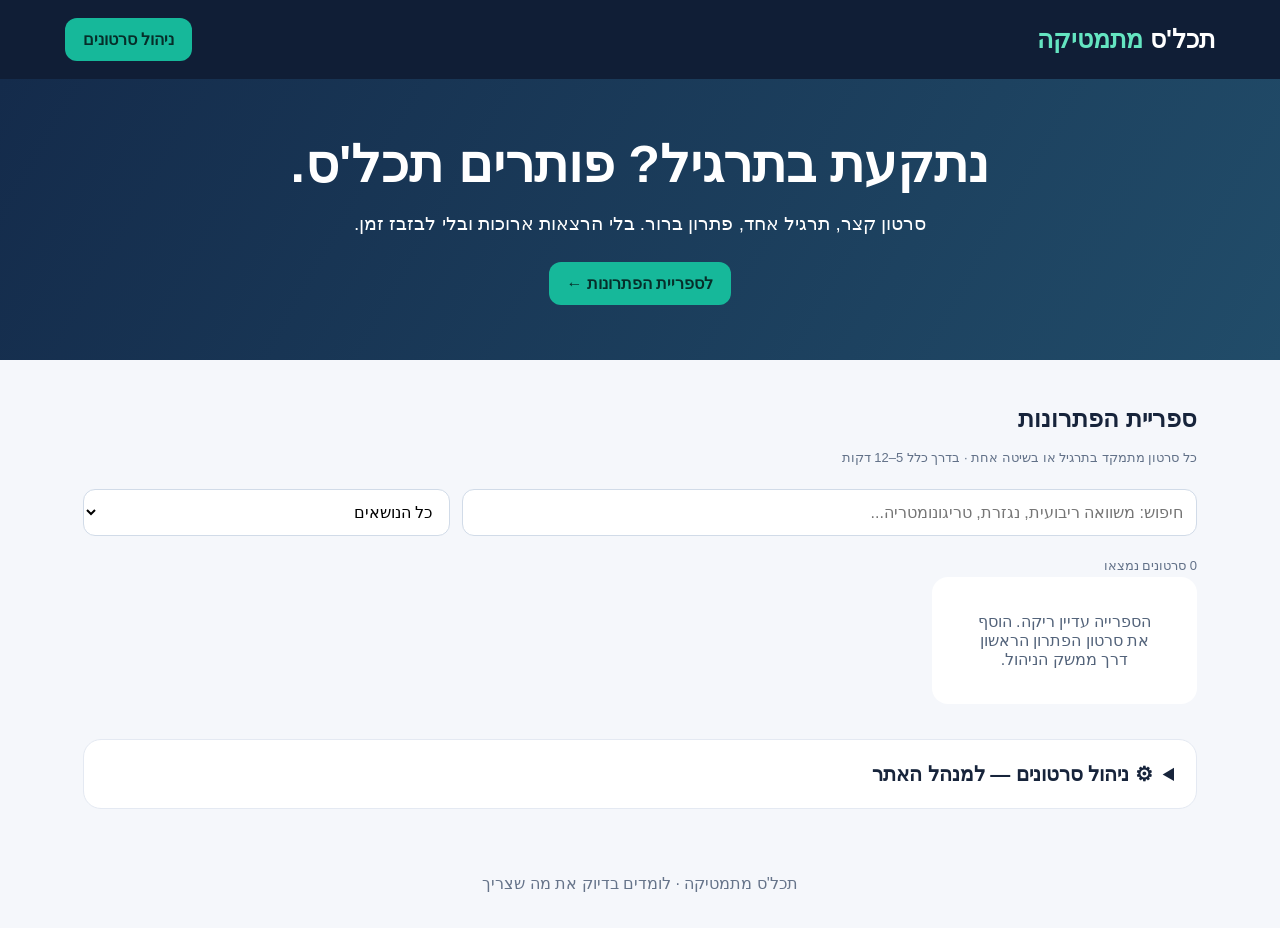
==== index.html @ ec0fee3c "Add files via upload" ====
<!doctype html><html lang="he" dir="rtl"><head><meta charset="utf-8"><meta name="viewport" content="width=device-width,initial-scale=1"><title>תכל'ס מתמטיקה | פתרון קצר, הבנה גדולה</title><style>:root{font-family:Arial,'Helvetica Neue',sans-serif;color:#17243b;background:#f5f7fb}*{box-sizing:border-box}body{margin:0}header{background:#101e36;color:white;padding:18px max(5%,calc((100% - 1150px)/2));display:flex;justify-content:space-between;align-items:center;gap:12px;flex-wrap:wrap}.logo{font-size:25px;font-weight:900}.logo span{color:#64e5c1}button,input,select,textarea{font:inherit}button{cursor:pointer;border:0;border-radius:12px;padding:12px 18px;font-weight:bold}.primary{background:#16b89a;color:#062d29}.secondary{background:#eaf0fa;color:#17243b}.hero{background:linear-gradient(120deg,#142b4b,#214c69);color:white;padding:55px 6%;text-align:center}.hero h1{font-size:clamp(30px,5vw,52px);margin:0 0 14px}.hero p{font-size:19px;line-height:1.7;margin:0 auto 22px;max-width:700px}.container{max-width:1150px;margin:auto;padding:30px 18px}.toolbar{display:grid;grid-template-columns:2fr 1fr;gap:12px;margin:20px 0}input,select,textarea{border:1px solid #d1dbe8;border-radius:12px;padding:13px;width:100%;background:white}h2{margin:15px 0}.cards{display:grid;grid-template-columns:repeat(auto-fill,minmax(260px,1fr));gap:18px}.card{background:white;border-radius:17px;overflow:hidden;box-shadow:0 5px 22px #12223a0d;border:1px solid #e6ebf2}.thumb{height:155px;background:linear-gradient(135deg,#1b3554,#2e6b83);display:flex;align-items:center;justify-content:center;color:white;font-size:58px;position:relative}.duration{position:absolute;bottom:12px;left:12px;background:#0d1d31d9;padding:5px 9px;border-radius:8px;font-size:13px}.content{padding:17px}.tag{font-size:12px;color:#087f6c;font-weight:bold}.content h3{margin:9px 0;font-size:19px}.content p{color:#617086;line-height:1.5;min-height:42px}.content button{width:100%}.empty{background:white;padding:35px;border-radius:16px;text-align:center;color:#53637a}.notice{padding:15px 18px;border-radius:12px;background:#e9f5f2;color:#155749;line-height:1.7;margin:15px 0}.admin{background:white;border:1px solid #e4e9f2;border-radius:18px;padding:22px;margin-top:35px}.admin details summary{font-weight:800;cursor:pointer;font-size:20px}.formgrid{display:grid;grid-template-columns:1fr 1fr;gap:12px;margin-top:20px}.full{grid-column:1/-1}.actions{display:flex;gap:10px;flex-wrap:wrap;margin-top:12px}.small{font-size:13px;color:#627188;line-height:1.6}.manage{margin-top:15px}.manageitem{display:flex;align-items:center;justify-content:space-between;gap:10px;border-top:1px solid #e4e9f2;padding:12px 0}.manageitem button{padding:7px 12px}dialog{border:0;border-radius:18px;max-width:820px;width:94%;padding:22px;box-shadow:0 20px 80px #0006}dialog::backdrop{background:#0b1528bf}.player{width:100%;aspect-ratio:16/9;border:0;background:#17243b;border-radius:12px}footer{text-align:center;padding:35px;color:#66748a}@media(max-width:600px){.toolbar,.formgrid{grid-template-columns:1fr}.hero{padding:38px 18px}.container{padding:20px 13px}}</style></head><body><header><div class="logo">תכל'ס <span>מתמטיקה</span></div><button class="primary" onclick="document.getElementById('admin').open=true;document.getElementById('admin').scrollIntoView({behavior:'smooth'})">ניהול סרטונים</button></header><section class="hero"><h1>נתקעת בתרגיל? פותרים תכל'ס.</h1><p>סרטון קצר, תרגיל אחד, פתרון ברור. בלי הרצאות ארוכות ובלי לבזבז זמן.</p><button class="primary" onclick="document.getElementById('library').scrollIntoView({behavior:'smooth'})">לספריית הפתרונות ←</button></section><main class="container"><section id="library"><h2>ספריית הפתרונות</h2><p class="small">כל סרטון מתמקד בתרגיל או בשיטה אחת · בדרך כלל 5–12 דקות</p><div class="toolbar"><input id="search" type="search" placeholder="חיפוש: משוואה ריבועית, נגזרת, טריגונומטריה..." aria-label="חיפוש סרטונים"><select id="filter" aria-label="סינון לפי נושא"><option value="">כל הנושאים</option></select></div><div id="count" class="small"></div><div id="cards" class="cards"></div></section><section class="admin"><details id="admin"><summary>⚙ ניהול סרטונים — למנהל האתר</summary><div class="notice">גרסת בדיקה: הוספה ועריכה נשמרות רק בדפדפן הנוכחי. כדי לפרסם סרטונים לכל המבקרים, ייצא את הספרייה לקובץ <b>videos.json</b> והעלה אותו לצד האתר ב־GitHub. העלאת קובץ וידאו ישירות ל־YouTube אינה מחוברת כאן.</div><div class="actions"><button class="secondary" id="youtube">פתיחת YouTube Studio להעלאת סרטון</button><button class="secondary" id="export">ייצוא ספרייה לפרסום (videos.json)</button><button class="secondary" id="importbtn">ייבוא ספרייה מקובץ</button><input id="importfile" type="file" accept=".json,application/json" hidden></div><form id="form" class="formgrid"><label>כותרת הסרטון<input name="title" required maxlength="110" placeholder="למשל: פתרון משוואה ריבועית עם נוסחת השורשים"></label><label>נושא<select name="topic" id="topic" required><option>אלגברה</option><option>פונקציות</option><option>נגזרות</option><option>אינטגרלים</option><option>טריגונומטריה</option><option>גאומטריה</option><option>הסתברות וסטטיסטיקה</option><option>אחר</option></select></label><label>קישור לסרטון ב־YouTube<input name="url" required placeholder="https://youtu.be/..."></label><label>משך הסרטון בדקות<input name="duration" type="number" min="1" max="60" step="1" required value="8"></label><label class="full">תיאור קצר<textarea name="description" rows="2" maxlength="250" placeholder="מה פותרים בסרטון?"></textarea></label><div class="full"><button class="primary" type="submit">שמירת הסרטון בספרייה</button></div></form><div id="manage" class="manage"></div></details></section></main><dialog id="viewer"><div class="actions" style="justify-content:space-between;align-items:center"><h2 id="viewtitle"></h2><button class="secondary" id="close">סגירה ✕</button></div><iframe class="player" id="frame" title="נגן סרטון" allow="accelerometer; autoplay; clipboard-write; encrypted-media; gyroscope; picture-in-picture; web-share" referrerpolicy="strict-origin-when-cross-origin" allowfullscreen></iframe><p id="viewdesc"></p><a id="ytlink" target="_blank" rel="noopener noreferrer">פתיחה ב־YouTube אם הנגן אינו עובד</a></dialog><footer>תכל'ס מתמטיקה · לומדים בדיוק את מה שצריך</footer><script>
const $=s=>document.querySelector(s),topics=['אלגברה','פונקציות','נגזרות','אינטגרלים','טריגונומטריה','גאומטריה','הסתברות וסטטיסטיקה','אחר'];let videos=[];const KEY='tachles-math-v2';function clean(v){if(!v||typeof v!=='object')return null;let id=videoId(String(v.url||''));if(!id||!String(v.title||'').trim())return null;return {id:String(v.id||crypto.randomUUID()),title:String(v.title).slice(0,110),topic:String(v.topic||'אחר').slice(0,60),description:String(v.description||'').slice(0,250),duration:Math.max(1,Math.min(60,Number(v.duration)||8)),url:'https://www.youtube.com/watch?v='+id,videoId:id}}function videoId(url){try{let u=new URL(url);let h=u.hostname.toLowerCase();let id;if(h==='youtu.be'||h==='www.youtu.be')id=u.pathname.slice(1).split('/')[0];else if(['youtube.com','www.youtube.com','m.youtube.com','youtube-nocookie.com','www.youtube-nocookie.com'].includes(h)){id=u.searchParams.get('v')||u.pathname.match(/^\/(?:shorts|embed|live)\/([^/]+)/)?.[1]}return /^[\w-]{11}$/.test(id||'')?id:null}catch{return null}}function save(){localStorage.setItem(KEY,JSON.stringify(videos))}function el(t,c,txt){let n=document.createElement(t);if(c)n.className=c;if(txt!==undefined)n.textContent=txt;return n}function render(){let q=$('#search').value.trim().toLowerCase(),f=$('#filter').value;let ts=[...new Set([...topics,...videos.map(v=>v.topic)])];$('#filter').replaceChildren(new Option('כל הנושאים',''),...ts.map(t=>new Option(t,t)));$('#filter').value=f;let shown=videos.filter(v=>(!f||v.topic===f)&&[v.title,v.topic,v.description].join(' ').toLowerCase().includes(q));$('#count').textContent=shown.length+' סרטונים נמצאו';$('#cards').replaceChildren();if(!shown.length)$('#cards').append(el('div','empty',videos.length?'לא נמצאו סרטונים שמתאימים לחיפוש.':'הספרייה עדיין ריקה. הוסף את סרטון הפתרון הראשון דרך ממשק הניהול.'));for(let v of shown){let c=el('article','card'),th=el('div','thumb','∑'),dur=el('span','duration',v.duration+' דקות'),body=el('div','content');th.append(dur);let tag=el('div','tag',v.topic),h=el('h3','',v.title),p=el('p','',v.description||'פתרון קצר וממוקד');let b=el('button','primary','צפייה בפתרון ▶');b.onclick=()=>play(v);body.append(tag,h,p,b);c.append(th,body);$('#cards').append(c)}let m=$('#manage');m.replaceChildren(el('h3','',`סרטונים שמורים (${videos.length})`));for(let v of videos){let r=el('div','manageitem'),label=el('span','',v.title+' · '+v.topic),b=el('button','secondary','מחיקה');b.onclick=()=>{if(confirm('למחוק את הסרטון מהספרייה המקומית?')){videos=videos.filter(x=>x.id!==v.id);save();render()}};r.append(label,b);m.append(r)}}function play(v){$('#viewtitle').textContent=v.title;$('#viewdesc').textContent=v.description;$('#ytlink').href=v.url;$('#frame').src='https://www.youtube-nocookie.com/embed/'+v.videoId+'?rel=0';$('#viewer').showModal()}$('#close').onclick=()=>$('#viewer').close();$('#viewer').addEventListener('close',()=>$('#frame').src='about:blank');$('#search').oninput=render;$('#filter').onchange=render;$('#youtube').onclick=()=>window.open('https://studio.youtube.com/','_blank','noopener');$('#form').onsubmit=e=>{e.preventDefault();let d=Object.fromEntries(new FormData(e.target));let v=clean(d);if(!v){alert('יש להזין קישור תקין לסרטון YouTube.');return}if(videos.some(x=>x.videoId===v.videoId)){alert('הסרטון כבר נמצא בספרייה.');return}videos.unshift(v);save();render();e.target.reset();alert('הסרטון נשמר בדפדפן. לפרסום ציבורי יש לייצא ולהעלות את videos.json.')} ;$('#export').onclick=()=>{let blob=new Blob([JSON.stringify(videos,null,2)],{type:'application/json'}),url=URL.createObjectURL(blob),a=document.createElement('a');a.href=url;a.download='videos.json';a.click();setTimeout(()=>URL.revokeObjectURL(url),1000)};$('#importbtn').onclick=()=>$('#importfile').click();$('#importfile').onchange=async e=>{let file=e.target.files[0];if(!file)return;try{let data=JSON.parse(await file.text());if(!Array.isArray(data))throw Error();videos=data.map(clean).filter(Boolean);save();render();alert('הספרייה יובאה בהצלחה')}catch{alert('הקובץ אינו תקין')}e.target.value=''};async function init(){let local=localStorage.getItem(KEY);try{let r=await fetch('./videos.json',{cache:'no-store'});if(r.ok){let a=await r.json();if(Array.isArray(a))videos=a.map(clean).filter(Boolean)}}catch{}if(local){try{videos=JSON.parse(local).map(clean).filter(Boolean)}catch{}}render()}init();
</script></body></html>
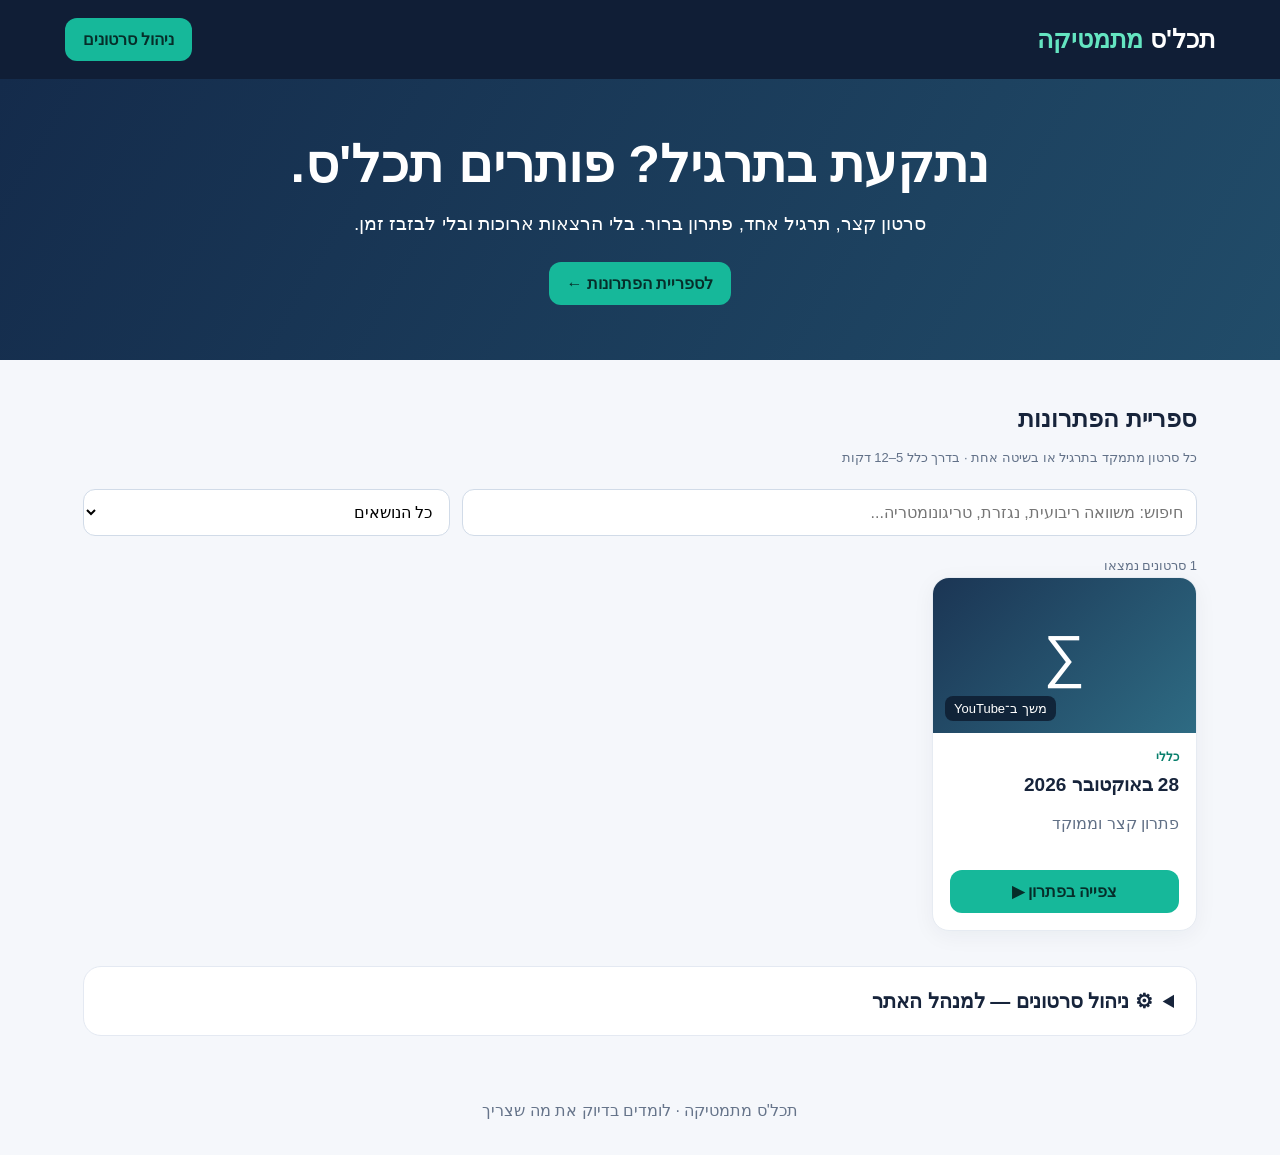
==== commit 942f9cc3: "Add files via upload" ====
--- a/index.html
+++ b/index.html
@@ -1,3 +1,3 @@
-<!doctype html><html lang="he" dir="rtl"><head><meta charset="utf-8"><meta name="viewport" content="width=device-width,initial-scale=1"><title>תכל'ס מתמטיקה | פתרון קצר, הבנה גדולה</title><style>:root{font-family:Arial,'Helvetica Neue',sans-serif;color:#17243b;background:#f5f7fb}*{box-sizing:border-box}body{margin:0}header{background:#101e36;color:white;padding:18px max(5%,calc((100% - 1150px)/2));display:flex;justify-content:space-between;align-items:center;gap:12px;flex-wrap:wrap}.logo{font-size:25px;font-weight:900}.logo span{color:#64e5c1}button,input,select,textarea{font:inherit}button{cursor:pointer;border:0;border-radius:12px;padding:12px 18px;font-weight:bold}.primary{background:#16b89a;color:#062d29}.secondary{background:#eaf0fa;color:#17243b}.hero{background:linear-gradient(120deg,#142b4b,#214c69);color:white;padding:55px 6%;text-align:center}.hero h1{font-size:clamp(30px,5vw,52px);margin:0 0 14px}.hero p{font-size:19px;line-height:1.7;margin:0 auto 22px;max-width:700px}.container{max-width:1150px;margin:auto;padding:30px 18px}.toolbar{display:grid;grid-template-columns:2fr 1fr;gap:12px;margin:20px 0}input,select,textarea{border:1px solid #d1dbe8;border-radius:12px;padding:13px;width:100%;background:white}h2{margin:15px 0}.cards{display:grid;grid-template-columns:repeat(auto-fill,minmax(260px,1fr));gap:18px}.card{background:white;border-radius:17px;overflow:hidden;box-shadow:0 5px 22px #12223a0d;border:1px solid #e6ebf2}.thumb{height:155px;background:linear-gradient(135deg,#1b3554,#2e6b83);display:flex;align-items:center;justify-content:center;color:white;font-size:58px;position:relative}.duration{position:absolute;bottom:12px;left:12px;background:#0d1d31d9;padding:5px 9px;border-radius:8px;font-size:13px}.content{padding:17px}.tag{font-size:12px;color:#087f6c;font-weight:bold}.content h3{margin:9px 0;font-size:19px}.content p{color:#617086;line-height:1.5;min-height:42px}.content button{width:100%}.empty{background:white;padding:35px;border-radius:16px;text-align:center;color:#53637a}.notice{padding:15px 18px;border-radius:12px;background:#e9f5f2;color:#155749;line-height:1.7;margin:15px 0}.admin{background:white;border:1px solid #e4e9f2;border-radius:18px;padding:22px;margin-top:35px}.admin details summary{font-weight:800;cursor:pointer;font-size:20px}.formgrid{display:grid;grid-template-columns:1fr 1fr;gap:12px;margin-top:20px}.full{grid-column:1/-1}.actions{display:flex;gap:10px;flex-wrap:wrap;margin-top:12px}.small{font-size:13px;color:#627188;line-height:1.6}.manage{margin-top:15px}.manageitem{display:flex;align-items:center;justify-content:space-between;gap:10px;border-top:1px solid #e4e9f2;padding:12px 0}.manageitem button{padding:7px 12px}dialog{border:0;border-radius:18px;max-width:820px;width:94%;padding:22px;box-shadow:0 20px 80px #0006}dialog::backdrop{background:#0b1528bf}.player{width:100%;aspect-ratio:16/9;border:0;background:#17243b;border-radius:12px}footer{text-align:center;padding:35px;color:#66748a}@media(max-width:600px){.toolbar,.formgrid{grid-template-columns:1fr}.hero{padding:38px 18px}.container{padding:20px 13px}}</style></head><body><header><div class="logo">תכל'ס <span>מתמטיקה</span></div><button class="primary" onclick="document.getElementById('admin').open=true;document.getElementById('admin').scrollIntoView({behavior:'smooth'})">ניהול סרטונים</button></header><section class="hero"><h1>נתקעת בתרגיל? פותרים תכל'ס.</h1><p>סרטון קצר, תרגיל אחד, פתרון ברור. בלי הרצאות ארוכות ובלי לבזבז זמן.</p><button class="primary" onclick="document.getElementById('library').scrollIntoView({behavior:'smooth'})">לספריית הפתרונות ←</button></section><main class="container"><section id="library"><h2>ספריית הפתרונות</h2><p class="small">כל סרטון מתמקד בתרגיל או בשיטה אחת · בדרך כלל 5–12 דקות</p><div class="toolbar"><input id="search" type="search" placeholder="חיפוש: משוואה ריבועית, נגזרת, טריגונומטריה..." aria-label="חיפוש סרטונים"><select id="filter" aria-label="סינון לפי נושא"><option value="">כל הנושאים</option></select></div><div id="count" class="small"></div><div id="cards" class="cards"></div></section><section class="admin"><details id="admin"><summary>⚙ ניהול סרטונים — למנהל האתר</summary><div class="notice">גרסת בדיקה: הוספה ועריכה נשמרות רק בדפדפן הנוכחי. כדי לפרסם סרטונים לכל המבקרים, ייצא את הספרייה לקובץ <b>videos.json</b> והעלה אותו לצד האתר ב־GitHub. העלאת קובץ וידאו ישירות ל־YouTube אינה מחוברת כאן.</div><div class="actions"><button class="secondary" id="youtube">פתיחת YouTube Studio להעלאת סרטון</button><button class="secondary" id="export">ייצוא ספרייה לפרסום (videos.json)</button><button class="secondary" id="importbtn">ייבוא ספרייה מקובץ</button><input id="importfile" type="file" accept=".json,application/json" hidden></div><form id="form" class="formgrid"><label>כותרת הסרטון<input name="title" required maxlength="110" placeholder="למשל: פתרון משוואה ריבועית עם נוסחת השורשים"></label><label>נושא<select name="topic" id="topic" required><option>אלגברה</option><option>פונקציות</option><option>נגזרות</option><option>אינטגרלים</option><option>טריגונומטריה</option><option>גאומטריה</option><option>הסתברות וסטטיסטיקה</option><option>אחר</option></select></label><label>קישור לסרטון ב־YouTube<input name="url" required placeholder="https://youtu.be/..."></label><label>משך הסרטון בדקות<input name="duration" type="number" min="1" max="60" step="1" required value="8"></label><label class="full">תיאור קצר<textarea name="description" rows="2" maxlength="250" placeholder="מה פותרים בסרטון?"></textarea></label><div class="full"><button class="primary" type="submit">שמירת הסרטון בספרייה</button></div></form><div id="manage" class="manage"></div></details></section></main><dialog id="viewer"><div class="actions" style="justify-content:space-between;align-items:center"><h2 id="viewtitle"></h2><button class="secondary" id="close">סגירה ✕</button></div><iframe class="player" id="frame" title="נגן סרטון" allow="accelerometer; autoplay; clipboard-write; encrypted-media; gyroscope; picture-in-picture; web-share" referrerpolicy="strict-origin-when-cross-origin" allowfullscreen></iframe><p id="viewdesc"></p><a id="ytlink" target="_blank" rel="noopener noreferrer">פתיחה ב־YouTube אם הנגן אינו עובד</a></dialog><footer>תכל'ס מתמטיקה · לומדים בדיוק את מה שצריך</footer><script>
-const $=s=>document.querySelector(s),topics=['אלגברה','פונקציות','נגזרות','אינטגרלים','טריגונומטריה','גאומטריה','הסתברות וסטטיסטיקה','אחר'];let videos=[];const KEY='tachles-math-v2';function clean(v){if(!v||typeof v!=='object')return null;let id=videoId(String(v.url||''));if(!id||!String(v.title||'').trim())return null;return {id:String(v.id||crypto.randomUUID()),title:String(v.title).slice(0,110),topic:String(v.topic||'אחר').slice(0,60),description:String(v.description||'').slice(0,250),duration:Math.max(1,Math.min(60,Number(v.duration)||8)),url:'https://www.youtube.com/watch?v='+id,videoId:id}}function videoId(url){try{let u=new URL(url);let h=u.hostname.toLowerCase();let id;if(h==='youtu.be'||h==='www.youtu.be')id=u.pathname.slice(1).split('/')[0];else if(['youtube.com','www.youtube.com','m.youtube.com','youtube-nocookie.com','www.youtube-nocookie.com'].includes(h)){id=u.searchParams.get('v')||u.pathname.match(/^\/(?:shorts|embed|live)\/([^/]+)/)?.[1]}return /^[\w-]{11}$/.test(id||'')?id:null}catch{return null}}function save(){localStorage.setItem(KEY,JSON.stringify(videos))}function el(t,c,txt){let n=document.createElement(t);if(c)n.className=c;if(txt!==undefined)n.textContent=txt;return n}function render(){let q=$('#search').value.trim().toLowerCase(),f=$('#filter').value;let ts=[...new Set([...topics,...videos.map(v=>v.topic)])];$('#filter').replaceChildren(new Option('כל הנושאים',''),...ts.map(t=>new Option(t,t)));$('#filter').value=f;let shown=videos.filter(v=>(!f||v.topic===f)&&[v.title,v.topic,v.description].join(' ').toLowerCase().includes(q));$('#count').textContent=shown.length+' סרטונים נמצאו';$('#cards').replaceChildren();if(!shown.length)$('#cards').append(el('div','empty',videos.length?'לא נמצאו סרטונים שמתאימים לחיפוש.':'הספרייה עדיין ריקה. הוסף את סרטון הפתרון הראשון דרך ממשק הניהול.'));for(let v of shown){let c=el('article','card'),th=el('div','thumb','∑'),dur=el('span','duration',v.duration+' דקות'),body=el('div','content');th.append(dur);let tag=el('div','tag',v.topic),h=el('h3','',v.title),p=el('p','',v.description||'פתרון קצר וממוקד');let b=el('button','primary','צפייה בפתרון ▶');b.onclick=()=>play(v);body.append(tag,h,p,b);c.append(th,body);$('#cards').append(c)}let m=$('#manage');m.replaceChildren(el('h3','',`סרטונים שמורים (${videos.length})`));for(let v of videos){let r=el('div','manageitem'),label=el('span','',v.title+' · '+v.topic),b=el('button','secondary','מחיקה');b.onclick=()=>{if(confirm('למחוק את הסרטון מהספרייה המקומית?')){videos=videos.filter(x=>x.id!==v.id);save();render()}};r.append(label,b);m.append(r)}}function play(v){$('#viewtitle').textContent=v.title;$('#viewdesc').textContent=v.description;$('#ytlink').href=v.url;$('#frame').src='https://www.youtube-nocookie.com/embed/'+v.videoId+'?rel=0';$('#viewer').showModal()}$('#close').onclick=()=>$('#viewer').close();$('#viewer').addEventListener('close',()=>$('#frame').src='about:blank');$('#search').oninput=render;$('#filter').onchange=render;$('#youtube').onclick=()=>window.open('https://studio.youtube.com/','_blank','noopener');$('#form').onsubmit=e=>{e.preventDefault();let d=Object.fromEntries(new FormData(e.target));let v=clean(d);if(!v){alert('יש להזין קישור תקין לסרטון YouTube.');return}if(videos.some(x=>x.videoId===v.videoId)){alert('הסרטון כבר נמצא בספרייה.');return}videos.unshift(v);save();render();e.target.reset();alert('הסרטון נשמר בדפדפן. לפרסום ציבורי יש לייצא ולהעלות את videos.json.')} ;$('#export').onclick=()=>{let blob=new Blob([JSON.stringify(videos,null,2)],{type:'application/json'}),url=URL.createObjectURL(blob),a=document.createElement('a');a.href=url;a.download='videos.json';a.click();setTimeout(()=>URL.revokeObjectURL(url),1000)};$('#importbtn').onclick=()=>$('#importfile').click();$('#importfile').onchange=async e=>{let file=e.target.files[0];if(!file)return;try{let data=JSON.parse(await file.text());if(!Array.isArray(data))throw Error();videos=data.map(clean).filter(Boolean);save();render();alert('הספרייה יובאה בהצלחה')}catch{alert('הקובץ אינו תקין')}e.target.value=''};async function init(){let local=localStorage.getItem(KEY);try{let r=await fetch('./videos.json',{cache:'no-store'});if(r.ok){let a=await r.json();if(Array.isArray(a))videos=a.map(clean).filter(Boolean)}}catch{}if(local){try{videos=JSON.parse(local).map(clean).filter(Boolean)}catch{}}render()}init();
+<!doctype html><html lang="he" dir="rtl"><head><meta charset="utf-8"><meta name="viewport" content="width=device-width,initial-scale=1"><title>תכל'ס מתמטיקה | פתרון קצר, הבנה גדולה</title><style>:root{font-family:Arial,'Helvetica Neue',sans-serif;color:#17243b;background:#f5f7fb}*{box-sizing:border-box}body{margin:0}header{background:#101e36;color:white;padding:18px max(5%,calc((100% - 1150px)/2));display:flex;justify-content:space-between;align-items:center;gap:12px;flex-wrap:wrap}.logo{font-size:25px;font-weight:900}.logo span{color:#64e5c1}button,input,select,textarea{font:inherit}button{cursor:pointer;border:0;border-radius:12px;padding:12px 18px;font-weight:bold}.primary{background:#16b89a;color:#062d29}.secondary{background:#eaf0fa;color:#17243b}.hero{background:linear-gradient(120deg,#142b4b,#214c69);color:white;padding:55px 6%;text-align:center}.hero h1{font-size:clamp(30px,5vw,52px);margin:0 0 14px}.hero p{font-size:19px;line-height:1.7;margin:0 auto 22px;max-width:700px}.container{max-width:1150px;margin:auto;padding:30px 18px}.toolbar{display:grid;grid-template-columns:2fr 1fr;gap:12px;margin:20px 0}input,select,textarea{border:1px solid #d1dbe8;border-radius:12px;padding:13px;width:100%;background:white}h2{margin:15px 0}.cards{display:grid;grid-template-columns:repeat(auto-fill,minmax(260px,1fr));gap:18px}.card{background:white;border-radius:17px;overflow:hidden;box-shadow:0 5px 22px #12223a0d;border:1px solid #e6ebf2}.thumb{height:155px;background:linear-gradient(135deg,#1b3554,#2e6b83);display:flex;align-items:center;justify-content:center;color:white;font-size:58px;position:relative}.thumb img{width:100%;height:100%;object-fit:cover;display:block}.thumb-fallback{font-size:58px}.duration{position:absolute;bottom:12px;left:12px;background:#0d1d31d9;padding:5px 9px;border-radius:8px;font-size:13px}.content{padding:17px}.tag{font-size:12px;color:#087f6c;font-weight:bold}.content h3{margin:9px 0;font-size:19px}.content p{color:#617086;line-height:1.5;min-height:42px}.content button{width:100%}.empty{background:white;padding:35px;border-radius:16px;text-align:center;color:#53637a}.notice{padding:15px 18px;border-radius:12px;background:#e9f5f2;color:#155749;line-height:1.7;margin:15px 0}.admin{background:white;border:1px solid #e4e9f2;border-radius:18px;padding:22px;margin-top:35px}.admin details summary{font-weight:800;cursor:pointer;font-size:20px}.formgrid{display:grid;grid-template-columns:1fr 1fr;gap:12px;margin-top:20px}.full{grid-column:1/-1}.actions{display:flex;gap:10px;flex-wrap:wrap;margin-top:12px}.small{font-size:13px;color:#627188;line-height:1.6}.manage{margin-top:15px}.manageitem{display:flex;align-items:center;justify-content:space-between;gap:10px;border-top:1px solid #e4e9f2;padding:12px 0}.manageitem button{padding:7px 12px}dialog{border:0;border-radius:18px;max-width:820px;width:94%;padding:22px;box-shadow:0 20px 80px #0006}dialog::backdrop{background:#0b1528bf}.player{width:100%;aspect-ratio:16/9;border:0;background:#17243b;border-radius:12px}footer{text-align:center;padding:35px;color:#66748a}@media(max-width:600px){.toolbar,.formgrid{grid-template-columns:1fr}.hero{padding:38px 18px}.container{padding:20px 13px}}</style></head><body><header><div class="logo">תכל'ס <span>מתמטיקה</span></div><button class="primary" onclick="document.getElementById('admin').open=true;document.getElementById('admin').scrollIntoView({behavior:'smooth'})">ניהול סרטונים</button></header><section class="hero"><h1>נתקעת בתרגיל? פותרים תכל'ס.</h1><p>סרטון קצר, תרגיל אחד, פתרון ברור. בלי הרצאות ארוכות ובלי לבזבז זמן.</p><button class="primary" onclick="document.getElementById('library').scrollIntoView({behavior:'smooth'})">לספריית הפתרונות ←</button></section><main class="container"><section id="library"><h2>ספריית הפתרונות</h2><p class="small">כל סרטון מתמקד בתרגיל או בשיטה אחת · בדרך כלל 5–12 דקות</p><div class="toolbar"><input id="search" type="search" placeholder="חיפוש: משוואה ריבועית, נגזרת, טריגונומטריה..." aria-label="חיפוש סרטונים"><select id="filter" aria-label="סינון לפי נושא"><option value="">כל הנושאים</option></select></div><div id="count" class="small"></div><div id="cards" class="cards"></div></section><section class="admin"><details id="admin"><summary>⚙ ניהול סרטונים — למנהל האתר</summary><div class="notice">הסרטונים הציבוריים מתעדכנים אוטומטית מערוץ YouTube באמצעות GitHub Actions. הכלים כאן מיועדים לעריכה מקומית ולייצוא ידני בלבד; הם אינם מעדכנים את האתר הציבורי או את YouTube.</div><div class="actions"><button class="secondary" id="youtube">פתיחת YouTube Studio להעלאת סרטון</button><button class="secondary" id="export">ייצוא ספרייה לפרסום (videos.json)</button><button class="secondary" id="importbtn">ייבוא ספרייה מקובץ</button><input id="importfile" type="file" accept=".json,application/json" hidden></div><form id="form" class="formgrid"><label>כותרת הסרטון<input name="title" required maxlength="110" placeholder="למשל: פתרון משוואה ריבועית עם נוסחת השורשים"></label><label>נושא<select name="topic" id="topic" required><option>אלגברה</option><option>פונקציות</option><option>נגזרות</option><option>אינטגרלים</option><option>טריגונומטריה</option><option>גאומטריה</option><option>הסתברות וסטטיסטיקה</option><option>אחר</option></select></label><label>קישור לסרטון ב־YouTube<input name="url" required placeholder="https://youtu.be/..."></label><label>משך הסרטון בדקות<input name="duration" type="number" min="1" max="60" step="1" required value="8"></label><label class="full">תיאור קצר<textarea name="description" rows="2" maxlength="250" placeholder="מה פותרים בסרטון?"></textarea></label><div class="full"><button class="primary" type="submit">שמירת הסרטון בספרייה</button></div></form><div id="manage" class="manage"></div></details></section></main><dialog id="viewer"><div class="actions" style="justify-content:space-between;align-items:center"><h2 id="viewtitle"></h2><button class="secondary" id="close">סגירה ✕</button></div><iframe class="player" id="frame" title="נגן סרטון" allow="accelerometer; autoplay; clipboard-write; encrypted-media; gyroscope; picture-in-picture; web-share" referrerpolicy="strict-origin-when-cross-origin" allowfullscreen></iframe><p id="viewdesc"></p><a id="ytlink" target="_blank" rel="noopener noreferrer">פתיחה ב־YouTube אם הנגן אינו עובד</a></dialog><footer>תכל'ס מתמטיקה · לומדים בדיוק את מה שצריך</footer><script>
+const $=s=>document.querySelector(s),topics=['אלגברה','פונקציות','נגזרות','אינטגרלים','טריגונומטריה','גאומטריה','הסתברות וסטטיסטיקה','אחר'];let videos=[];const KEY='tachles-math-v2';function clean(v){if(!v||typeof v!=='object')return null;let id=videoId(String(v.url||''))||(/^[\w-]{11}$/.test(String(v.id||''))?String(v.id):null);if(!id||!String(v.title||'').trim())return null;return {id:id,title:String(v.title).slice(0,110),topic:String(v.topic||'אחר').slice(0,60),description:String(v.description||'').slice(0,250),duration:Math.max(0,Math.min(60,Number(v.duration)||0)),url:'https://www.youtube.com/watch?v='+id,videoId:id}}function videoId(url){try{let u=new URL(url);let h=u.hostname.toLowerCase();let id;if(h==='youtu.be'||h==='www.youtu.be')id=u.pathname.slice(1).split('/')[0];else if(['youtube.com','www.youtube.com','m.youtube.com','youtube-nocookie.com','www.youtube-nocookie.com'].includes(h)){id=u.searchParams.get('v')||u.pathname.match(/^\/(?:shorts|embed|live)\/([^/]+)/)?.[1]}return /^[\w-]{11}$/.test(id||'')?id:null}catch{return null}}function save(){localStorage.setItem(KEY,JSON.stringify(videos))}function el(t,c,txt){let n=document.createElement(t);if(c)n.className=c;if(txt!==undefined)n.textContent=txt;return n}function render(){let q=$('#search').value.trim().toLowerCase(),f=$('#filter').value;let ts=[...new Set([...topics,...videos.map(v=>v.topic)])];$('#filter').replaceChildren(new Option('כל הנושאים',''),...ts.map(t=>new Option(t,t)));$('#filter').value=ts.includes(f)?f:'';f=$('#filter').value;let shown=videos.filter(v=>(!f||v.topic===f)&&[v.title,v.topic,v.description].join(' ').toLowerCase().includes(q));$('#count').textContent=shown.length+' סרטונים נמצאו';$('#cards').replaceChildren();if(!shown.length)$('#cards').append(el('div','empty',videos.length?'לא נמצאו סרטונים שמתאימים לחיפוש.':'עדיין אין סרטונים בספרייה. סרטונים ציבוריים חדשים מערוץ FastMATH יופיעו כאן לאחר הסנכרון.'));for(let v of shown){let c=el('article','card'),th=el('div','thumb'),img=el('img'),dur=el('span','duration',(v.duration?v.duration+' דקות':'משך ב־YouTube')),body=el('div','content');img.src='https://i.ytimg.com/vi/'+encodeURIComponent(v.videoId)+'/hqdefault.jpg';img.alt='תמונה ממוזערת: '+v.title;img.loading='lazy';img.onerror=()=>{img.remove();if(!th.querySelector('.thumb-fallback'))th.prepend(el('span','thumb-fallback','∑'))};th.append(img,dur);let tag=el('div','tag',v.topic),h=el('h3','',v.title),p=el('p','',v.description||'פתרון קצר וממוקד');let b=el('button','primary','צפייה בפתרון ▶');b.onclick=()=>play(v);body.append(tag,h,p,b);c.append(th,body);$('#cards').append(c)}let m=$('#manage');m.replaceChildren(el('h3','',`סרטונים שמורים (${videos.length})`));for(let v of videos){let r=el('div','manageitem'),label=el('span','',v.title+' · '+v.topic),b=el('button','secondary','מחיקה');b.onclick=()=>{if(confirm('להסיר את הסרטון מהתצוגה המקומית? פעולה זו אינה מוחקת סרטונים מ־YouTube או מ־GitHub.')){videos=videos.filter(x=>x.id!==v.id);save();render()}};r.append(label,b);m.append(r)}}function play(v){$('#viewtitle').textContent=v.title;$('#viewdesc').textContent=v.description;$('#ytlink').href=v.url;$('#frame').src='https://www.youtube-nocookie.com/embed/'+v.videoId+'?rel=0';$('#viewer').showModal()}$('#close').onclick=()=>$('#viewer').close();$('#viewer').addEventListener('close',()=>$('#frame').src='about:blank');$('#search').oninput=render;$('#filter').onchange=render;$('#youtube').onclick=()=>window.open('https://studio.youtube.com/','_blank','noopener');$('#form').onsubmit=e=>{e.preventDefault();let d=Object.fromEntries(new FormData(e.target));let v=clean(d);if(!v){alert('יש להזין קישור תקין לסרטון YouTube.');return}if(videos.some(x=>x.videoId===v.videoId)){alert('הסרטון כבר נמצא בספרייה.');return}videos.unshift(v);save();render();e.target.reset();alert('הסרטון נשמר בדפדפן. לפרסום ציבורי יש לייצא ולהעלות את videos.json.')} ;$('#export').onclick=()=>{let blob=new Blob([JSON.stringify(videos,null,2)],{type:'application/json'}),url=URL.createObjectURL(blob),a=document.createElement('a');a.href=url;a.download='videos.json';a.click();setTimeout(()=>URL.revokeObjectURL(url),1000)};$('#importbtn').onclick=()=>$('#importfile').click();$('#importfile').onchange=async e=>{let file=e.target.files[0];if(!file)return;try{let data=JSON.parse(await file.text());if(!Array.isArray(data))throw Error();videos=data.map(clean).filter(Boolean);save();render();alert('הספרייה יובאה בהצלחה')}catch{alert('הקובץ אינו תקין')}e.target.value=''};async function init(){let loaded=false;try{let r=await fetch('./videos.json',{cache:'no-store'});if(r.ok){let a=await r.json();if(Array.isArray(a)){videos=a.map(clean).filter(Boolean);loaded=true}}}catch{}if(!loaded){try{let local=JSON.parse(localStorage.getItem(KEY)||'[]');if(Array.isArray(local))videos=local.map(clean).filter(Boolean)}catch{}}render()}init();
 </script></body></html>
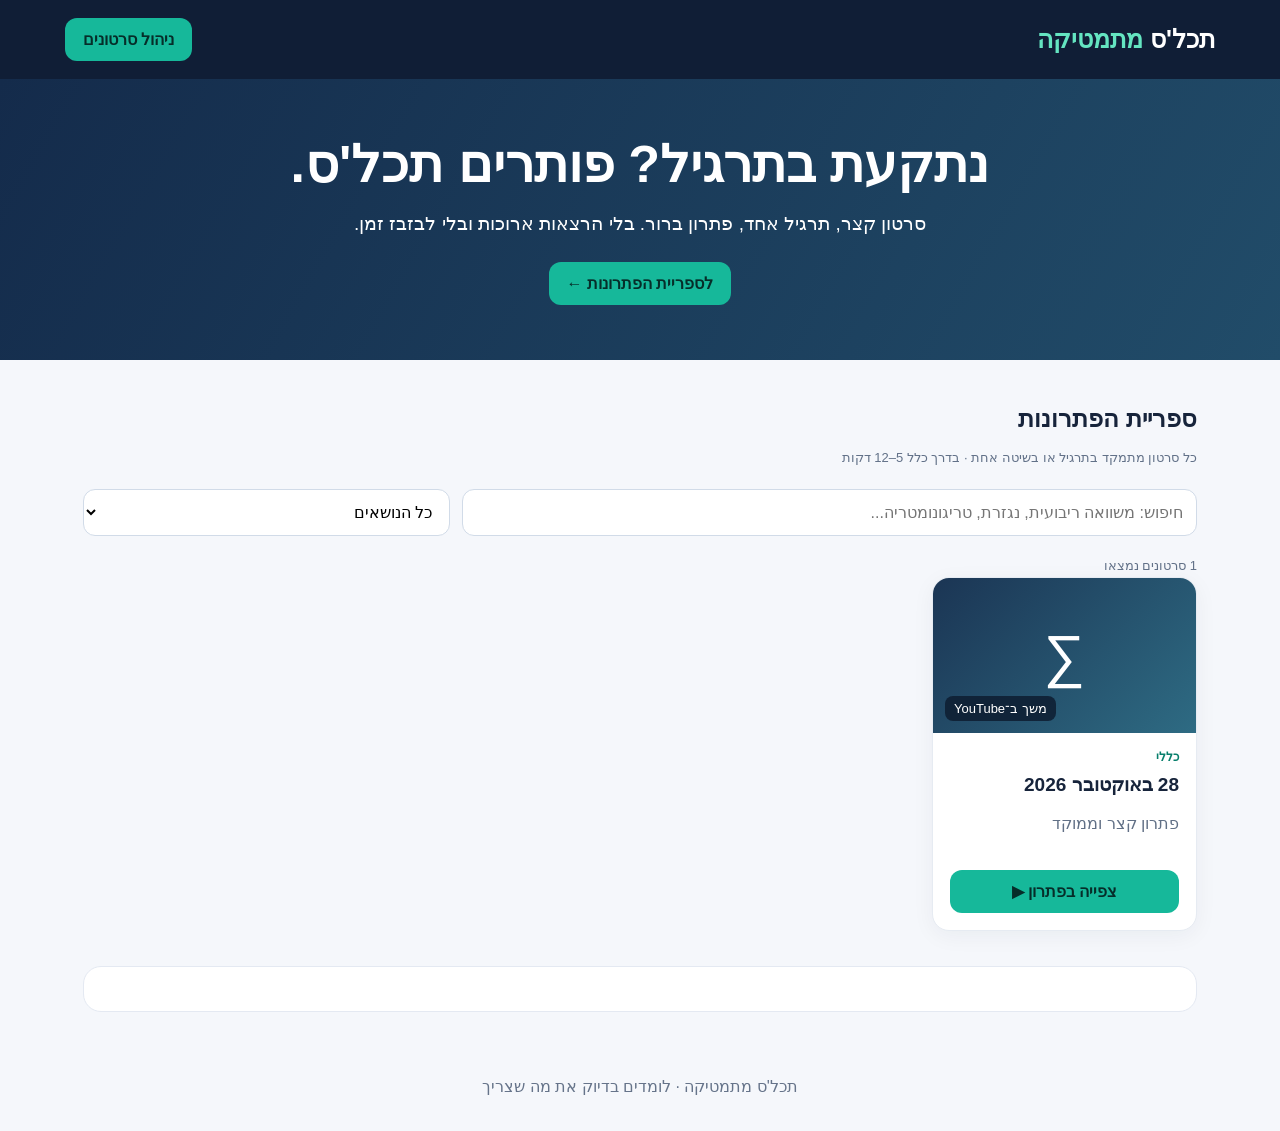
==== commit e6d33a2e: "Update index.html" ====
--- a/index.html
+++ b/index.html
@@ -1,3 +1,3 @@
-<!doctype html><html lang="he" dir="rtl"><head><meta charset="utf-8"><meta name="viewport" content="width=device-width,initial-scale=1"><title>תכל'ס מתמטיקה | פתרון קצר, הבנה גדולה</title><style>:root{font-family:Arial,'Helvetica Neue',sans-serif;color:#17243b;background:#f5f7fb}*{box-sizing:border-box}body{margin:0}header{background:#101e36;color:white;padding:18px max(5%,calc((100% - 1150px)/2));display:flex;justify-content:space-between;align-items:center;gap:12px;flex-wrap:wrap}.logo{font-size:25px;font-weight:900}.logo span{color:#64e5c1}button,input,select,textarea{font:inherit}button{cursor:pointer;border:0;border-radius:12px;padding:12px 18px;font-weight:bold}.primary{background:#16b89a;color:#062d29}.secondary{background:#eaf0fa;color:#17243b}.hero{background:linear-gradient(120deg,#142b4b,#214c69);color:white;padding:55px 6%;text-align:center}.hero h1{font-size:clamp(30px,5vw,52px);margin:0 0 14px}.hero p{font-size:19px;line-height:1.7;margin:0 auto 22px;max-width:700px}.container{max-width:1150px;margin:auto;padding:30px 18px}.toolbar{display:grid;grid-template-columns:2fr 1fr;gap:12px;margin:20px 0}input,select,textarea{border:1px solid #d1dbe8;border-radius:12px;padding:13px;width:100%;background:white}h2{margin:15px 0}.cards{display:grid;grid-template-columns:repeat(auto-fill,minmax(260px,1fr));gap:18px}.card{background:white;border-radius:17px;overflow:hidden;box-shadow:0 5px 22px #12223a0d;border:1px solid #e6ebf2}.thumb{height:155px;background:linear-gradient(135deg,#1b3554,#2e6b83);display:flex;align-items:center;justify-content:center;color:white;font-size:58px;position:relative}.thumb img{width:100%;height:100%;object-fit:cover;display:block}.thumb-fallback{font-size:58px}.duration{position:absolute;bottom:12px;left:12px;background:#0d1d31d9;padding:5px 9px;border-radius:8px;font-size:13px}.content{padding:17px}.tag{font-size:12px;color:#087f6c;font-weight:bold}.content h3{margin:9px 0;font-size:19px}.content p{color:#617086;line-height:1.5;min-height:42px}.content button{width:100%}.empty{background:white;padding:35px;border-radius:16px;text-align:center;color:#53637a}.notice{padding:15px 18px;border-radius:12px;background:#e9f5f2;color:#155749;line-height:1.7;margin:15px 0}.admin{background:white;border:1px solid #e4e9f2;border-radius:18px;padding:22px;margin-top:35px}.admin details summary{font-weight:800;cursor:pointer;font-size:20px}.formgrid{display:grid;grid-template-columns:1fr 1fr;gap:12px;margin-top:20px}.full{grid-column:1/-1}.actions{display:flex;gap:10px;flex-wrap:wrap;margin-top:12px}.small{font-size:13px;color:#627188;line-height:1.6}.manage{margin-top:15px}.manageitem{display:flex;align-items:center;justify-content:space-between;gap:10px;border-top:1px solid #e4e9f2;padding:12px 0}.manageitem button{padding:7px 12px}dialog{border:0;border-radius:18px;max-width:820px;width:94%;padding:22px;box-shadow:0 20px 80px #0006}dialog::backdrop{background:#0b1528bf}.player{width:100%;aspect-ratio:16/9;border:0;background:#17243b;border-radius:12px}footer{text-align:center;padding:35px;color:#66748a}@media(max-width:600px){.toolbar,.formgrid{grid-template-columns:1fr}.hero{padding:38px 18px}.container{padding:20px 13px}}</style></head><body><header><div class="logo">תכל'ס <span>מתמטיקה</span></div><button class="primary" onclick="document.getElementById('admin').open=true;document.getElementById('admin').scrollIntoView({behavior:'smooth'})">ניהול סרטונים</button></header><section class="hero"><h1>נתקעת בתרגיל? פותרים תכל'ס.</h1><p>סרטון קצר, תרגיל אחד, פתרון ברור. בלי הרצאות ארוכות ובלי לבזבז זמן.</p><button class="primary" onclick="document.getElementById('library').scrollIntoView({behavior:'smooth'})">לספריית הפתרונות ←</button></section><main class="container"><section id="library"><h2>ספריית הפתרונות</h2><p class="small">כל סרטון מתמקד בתרגיל או בשיטה אחת · בדרך כלל 5–12 דקות</p><div class="toolbar"><input id="search" type="search" placeholder="חיפוש: משוואה ריבועית, נגזרת, טריגונומטריה..." aria-label="חיפוש סרטונים"><select id="filter" aria-label="סינון לפי נושא"><option value="">כל הנושאים</option></select></div><div id="count" class="small"></div><div id="cards" class="cards"></div></section><section class="admin"><details id="admin"><summary>⚙ ניהול סרטונים — למנהל האתר</summary><div class="notice">הסרטונים הציבוריים מתעדכנים אוטומטית מערוץ YouTube באמצעות GitHub Actions. הכלים כאן מיועדים לעריכה מקומית ולייצוא ידני בלבד; הם אינם מעדכנים את האתר הציבורי או את YouTube.</div><div class="actions"><button class="secondary" id="youtube">פתיחת YouTube Studio להעלאת סרטון</button><button class="secondary" id="export">ייצוא ספרייה לפרסום (videos.json)</button><button class="secondary" id="importbtn">ייבוא ספרייה מקובץ</button><input id="importfile" type="file" accept=".json,application/json" hidden></div><form id="form" class="formgrid"><label>כותרת הסרטון<input name="title" required maxlength="110" placeholder="למשל: פתרון משוואה ריבועית עם נוסחת השורשים"></label><label>נושא<select name="topic" id="topic" required><option>אלגברה</option><option>פונקציות</option><option>נגזרות</option><option>אינטגרלים</option><option>טריגונומטריה</option><option>גאומטריה</option><option>הסתברות וסטטיסטיקה</option><option>אחר</option></select></label><label>קישור לסרטון ב־YouTube<input name="url" required placeholder="https://youtu.be/..."></label><label>משך הסרטון בדקות<input name="duration" type="number" min="1" max="60" step="1" required value="8"></label><label class="full">תיאור קצר<textarea name="description" rows="2" maxlength="250" placeholder="מה פותרים בסרטון?"></textarea></label><div class="full"><button class="primary" type="submit">שמירת הסרטון בספרייה</button></div></form><div id="manage" class="manage"></div></details></section></main><dialog id="viewer"><div class="actions" style="justify-content:space-between;align-items:center"><h2 id="viewtitle"></h2><button class="secondary" id="close">סגירה ✕</button></div><iframe class="player" id="frame" title="נגן סרטון" allow="accelerometer; autoplay; clipboard-write; encrypted-media; gyroscope; picture-in-picture; web-share" referrerpolicy="strict-origin-when-cross-origin" allowfullscreen></iframe><p id="viewdesc"></p><a id="ytlink" target="_blank" rel="noopener noreferrer">פתיחה ב־YouTube אם הנגן אינו עובד</a></dialog><footer>תכל'ס מתמטיקה · לומדים בדיוק את מה שצריך</footer><script>
+<!doctype html><html lang="he" dir="rtl"><head><link rel="stylesheet" href="student.css"><meta charset="utf-8"><meta name="viewport" content="width=device-width,initial-scale=1"><title>תכל'ס מתמטיקה | פתרון קצר, הבנה גדולה</title><style>:root{font-family:Arial,'Helvetica Neue',sans-serif;color:#17243b;background:#f5f7fb}*{box-sizing:border-box}body{margin:0}header{background:#101e36;color:white;padding:18px max(5%,calc((100% - 1150px)/2));display:flex;justify-content:space-between;align-items:center;gap:12px;flex-wrap:wrap}.logo{font-size:25px;font-weight:900}.logo span{color:#64e5c1}button,input,select,textarea{font:inherit}button{cursor:pointer;border:0;border-radius:12px;padding:12px 18px;font-weight:bold}.primary{background:#16b89a;color:#062d29}.secondary{background:#eaf0fa;color:#17243b}.hero{background:linear-gradient(120deg,#142b4b,#214c69);color:white;padding:55px 6%;text-align:center}.hero h1{font-size:clamp(30px,5vw,52px);margin:0 0 14px}.hero p{font-size:19px;line-height:1.7;margin:0 auto 22px;max-width:700px}.container{max-width:1150px;margin:auto;padding:30px 18px}.toolbar{display:grid;grid-template-columns:2fr 1fr;gap:12px;margin:20px 0}input,select,textarea{border:1px solid #d1dbe8;border-radius:12px;padding:13px;width:100%;background:white}h2{margin:15px 0}.cards{display:grid;grid-template-columns:repeat(auto-fill,minmax(260px,1fr));gap:18px}.card{background:white;border-radius:17px;overflow:hidden;box-shadow:0 5px 22px #12223a0d;border:1px solid #e6ebf2}.thumb{height:155px;background:linear-gradient(135deg,#1b3554,#2e6b83);display:flex;align-items:center;justify-content:center;color:white;font-size:58px;position:relative}.thumb img{width:100%;height:100%;object-fit:cover;display:block}.thumb-fallback{font-size:58px}.duration{position:absolute;bottom:12px;left:12px;background:#0d1d31d9;padding:5px 9px;border-radius:8px;font-size:13px}.content{padding:17px}.tag{font-size:12px;color:#087f6c;font-weight:bold}.content h3{margin:9px 0;font-size:19px}.content p{color:#617086;line-height:1.5;min-height:42px}.content button{width:100%}.empty{background:white;padding:35px;border-radius:16px;text-align:center;color:#53637a}.notice{padding:15px 18px;border-radius:12px;background:#e9f5f2;color:#155749;line-height:1.7;margin:15px 0}.admin{background:white;border:1px solid #e4e9f2;border-radius:18px;padding:22px;margin-top:35px}.admin details summary{font-weight:800;cursor:pointer;font-size:20px}.formgrid{display:grid;grid-template-columns:1fr 1fr;gap:12px;margin-top:20px}.full{grid-column:1/-1}.actions{display:flex;gap:10px;flex-wrap:wrap;margin-top:12px}.small{font-size:13px;color:#627188;line-height:1.6}.manage{margin-top:15px}.manageitem{display:flex;align-items:center;justify-content:space-between;gap:10px;border-top:1px solid #e4e9f2;padding:12px 0}.manageitem button{padding:7px 12px}dialog{border:0;border-radius:18px;max-width:820px;width:94%;padding:22px;box-shadow:0 20px 80px #0006}dialog::backdrop{background:#0b1528bf}.player{width:100%;aspect-ratio:16/9;border:0;background:#17243b;border-radius:12px}footer{text-align:center;padding:35px;color:#66748a}@media(max-width:600px){.toolbar,.formgrid{grid-template-columns:1fr}.hero{padding:38px 18px}.container{padding:20px 13px}}</style></head><body><header><div class="logo">תכל'ס <span>מתמטיקה</span></div><button class="primary" onclick="document.getElementById('admin').open=true;document.getElementById('admin').scrollIntoView({behavior:'smooth'})">ניהול סרטונים</button></header><section class="hero"><h1>נתקעת בתרגיל? פותרים תכל'ס.</h1><p>סרטון קצר, תרגיל אחד, פתרון ברור. בלי הרצאות ארוכות ובלי לבזבז זמן.</p><button class="primary" onclick="document.getElementById('library').scrollIntoView({behavior:'smooth'})">לספריית הפתרונות ←</button></section><main class="container"><section id="library"><h2>ספריית הפתרונות</h2><p class="small">כל סרטון מתמקד בתרגיל או בשיטה אחת · בדרך כלל 5–12 דקות</p><div class="toolbar"><input id="search" type="search" placeholder="חיפוש: משוואה ריבועית, נגזרת, טריגונומטריה..." aria-label="חיפוש סרטונים"><select id="filter" aria-label="סינון לפי נושא"><option value="">כל הנושאים</option></select></div><div id="count" class="small"></div><div id="cards" class="cards"></div></section><section class="admin"><details id="admin"><summary>⚙ ניהול סרטונים — למנהל האתר</summary><div class="notice">הסרטונים הציבוריים מתעדכנים אוטומטית מערוץ YouTube באמצעות GitHub Actions. הכלים כאן מיועדים לעריכה מקומית ולייצוא ידני בלבד; הם אינם מעדכנים את האתר הציבורי או את YouTube.</div><div class="actions"><button class="secondary" id="youtube">פתיחת YouTube Studio להעלאת סרטון</button><button class="secondary" id="export">ייצוא ספרייה לפרסום (videos.json)</button><button class="secondary" id="importbtn">ייבוא ספרייה מקובץ</button><input id="importfile" type="file" accept=".json,application/json" hidden></div><form id="form" class="formgrid"><label>כותרת הסרטון<input name="title" required maxlength="110" placeholder="למשל: פתרון משוואה ריבועית עם נוסחת השורשים"></label><label>נושא<select name="topic" id="topic" required><option>אלגברה</option><option>פונקציות</option><option>נגזרות</option><option>אינטגרלים</option><option>טריגונומטריה</option><option>גאומטריה</option><option>הסתברות וסטטיסטיקה</option><option>אחר</option></select></label><label>קישור לסרטון ב־YouTube<input name="url" required placeholder="https://youtu.be/..."></label><label>משך הסרטון בדקות<input name="duration" type="number" min="1" max="60" step="1" required value="8"></label><label class="full">תיאור קצר<textarea name="description" rows="2" maxlength="250" placeholder="מה פותרים בסרטון?"></textarea></label><div class="full"><button class="primary" type="submit">שמירת הסרטון בספרייה</button></div></form><div id="manage" class="manage"></div></details></section></main><dialog id="viewer"><div class="actions" style="justify-content:space-between;align-items:center"><h2 id="viewtitle"></h2><button class="secondary" id="close">סגירה ✕</button></div><iframe class="player" id="frame" title="נגן סרטון" allow="accelerometer; autoplay; clipboard-write; encrypted-media; gyroscope; picture-in-picture; web-share" referrerpolicy="strict-origin-when-cross-origin" allowfullscreen></iframe><p id="viewdesc"></p><a id="ytlink" target="_blank" rel="noopener noreferrer">פתיחה ב־YouTube אם הנגן אינו עובד</a></dialog><footer>תכל'ס מתמטיקה · לומדים בדיוק את מה שצריך</footer><script>
 const $=s=>document.querySelector(s),topics=['אלגברה','פונקציות','נגזרות','אינטגרלים','טריגונומטריה','גאומטריה','הסתברות וסטטיסטיקה','אחר'];let videos=[];const KEY='tachles-math-v2';function clean(v){if(!v||typeof v!=='object')return null;let id=videoId(String(v.url||''))||(/^[\w-]{11}$/.test(String(v.id||''))?String(v.id):null);if(!id||!String(v.title||'').trim())return null;return {id:id,title:String(v.title).slice(0,110),topic:String(v.topic||'אחר').slice(0,60),description:String(v.description||'').slice(0,250),duration:Math.max(0,Math.min(60,Number(v.duration)||0)),url:'https://www.youtube.com/watch?v='+id,videoId:id}}function videoId(url){try{let u=new URL(url);let h=u.hostname.toLowerCase();let id;if(h==='youtu.be'||h==='www.youtu.be')id=u.pathname.slice(1).split('/')[0];else if(['youtube.com','www.youtube.com','m.youtube.com','youtube-nocookie.com','www.youtube-nocookie.com'].includes(h)){id=u.searchParams.get('v')||u.pathname.match(/^\/(?:shorts|embed|live)\/([^/]+)/)?.[1]}return /^[\w-]{11}$/.test(id||'')?id:null}catch{return null}}function save(){localStorage.setItem(KEY,JSON.stringify(videos))}function el(t,c,txt){let n=document.createElement(t);if(c)n.className=c;if(txt!==undefined)n.textContent=txt;return n}function render(){let q=$('#search').value.trim().toLowerCase(),f=$('#filter').value;let ts=[...new Set([...topics,...videos.map(v=>v.topic)])];$('#filter').replaceChildren(new Option('כל הנושאים',''),...ts.map(t=>new Option(t,t)));$('#filter').value=ts.includes(f)?f:'';f=$('#filter').value;let shown=videos.filter(v=>(!f||v.topic===f)&&[v.title,v.topic,v.description].join(' ').toLowerCase().includes(q));$('#count').textContent=shown.length+' סרטונים נמצאו';$('#cards').replaceChildren();if(!shown.length)$('#cards').append(el('div','empty',videos.length?'לא נמצאו סרטונים שמתאימים לחיפוש.':'עדיין אין סרטונים בספרייה. סרטונים ציבוריים חדשים מערוץ FastMATH יופיעו כאן לאחר הסנכרון.'));for(let v of shown){let c=el('article','card'),th=el('div','thumb'),img=el('img'),dur=el('span','duration',(v.duration?v.duration+' דקות':'משך ב־YouTube')),body=el('div','content');img.src='https://i.ytimg.com/vi/'+encodeURIComponent(v.videoId)+'/hqdefault.jpg';img.alt='תמונה ממוזערת: '+v.title;img.loading='lazy';img.onerror=()=>{img.remove();if(!th.querySelector('.thumb-fallback'))th.prepend(el('span','thumb-fallback','∑'))};th.append(img,dur);let tag=el('div','tag',v.topic),h=el('h3','',v.title),p=el('p','',v.description||'פתרון קצר וממוקד');let b=el('button','primary','צפייה בפתרון ▶');b.onclick=()=>play(v);body.append(tag,h,p,b);c.append(th,body);$('#cards').append(c)}let m=$('#manage');m.replaceChildren(el('h3','',`סרטונים שמורים (${videos.length})`));for(let v of videos){let r=el('div','manageitem'),label=el('span','',v.title+' · '+v.topic),b=el('button','secondary','מחיקה');b.onclick=()=>{if(confirm('להסיר את הסרטון מהתצוגה המקומית? פעולה זו אינה מוחקת סרטונים מ־YouTube או מ־GitHub.')){videos=videos.filter(x=>x.id!==v.id);save();render()}};r.append(label,b);m.append(r)}}function play(v){$('#viewtitle').textContent=v.title;$('#viewdesc').textContent=v.description;$('#ytlink').href=v.url;$('#frame').src='https://www.youtube-nocookie.com/embed/'+v.videoId+'?rel=0';$('#viewer').showModal()}$('#close').onclick=()=>$('#viewer').close();$('#viewer').addEventListener('close',()=>$('#frame').src='about:blank');$('#search').oninput=render;$('#filter').onchange=render;$('#youtube').onclick=()=>window.open('https://studio.youtube.com/','_blank','noopener');$('#form').onsubmit=e=>{e.preventDefault();let d=Object.fromEntries(new FormData(e.target));let v=clean(d);if(!v){alert('יש להזין קישור תקין לסרטון YouTube.');return}if(videos.some(x=>x.videoId===v.videoId)){alert('הסרטון כבר נמצא בספרייה.');return}videos.unshift(v);save();render();e.target.reset();alert('הסרטון נשמר בדפדפן. לפרסום ציבורי יש לייצא ולהעלות את videos.json.')} ;$('#export').onclick=()=>{let blob=new Blob([JSON.stringify(videos,null,2)],{type:'application/json'}),url=URL.createObjectURL(blob),a=document.createElement('a');a.href=url;a.download='videos.json';a.click();setTimeout(()=>URL.revokeObjectURL(url),1000)};$('#importbtn').onclick=()=>$('#importfile').click();$('#importfile').onchange=async e=>{let file=e.target.files[0];if(!file)return;try{let data=JSON.parse(await file.text());if(!Array.isArray(data))throw Error();videos=data.map(clean).filter(Boolean);save();render();alert('הספרייה יובאה בהצלחה')}catch{alert('הקובץ אינו תקין')}e.target.value=''};async function init(){let loaded=false;try{let r=await fetch('./videos.json',{cache:'no-store'});if(r.ok){let a=await r.json();if(Array.isArray(a)){videos=a.map(clean).filter(Boolean);loaded=true}}}catch{}if(!loaded){try{let local=JSON.parse(localStorage.getItem(KEY)||'[]');if(Array.isArray(local))videos=local.map(clean).filter(Boolean)}catch{}}render()}init();
 </script></body></html>
--- a/student.css
+++ b/student.css
@@ -0,0 +1,4 @@
+/* Hide admin controls on the student website */
+#admin, .admin-panel, .admin-section {
+  display: none !important;
+}
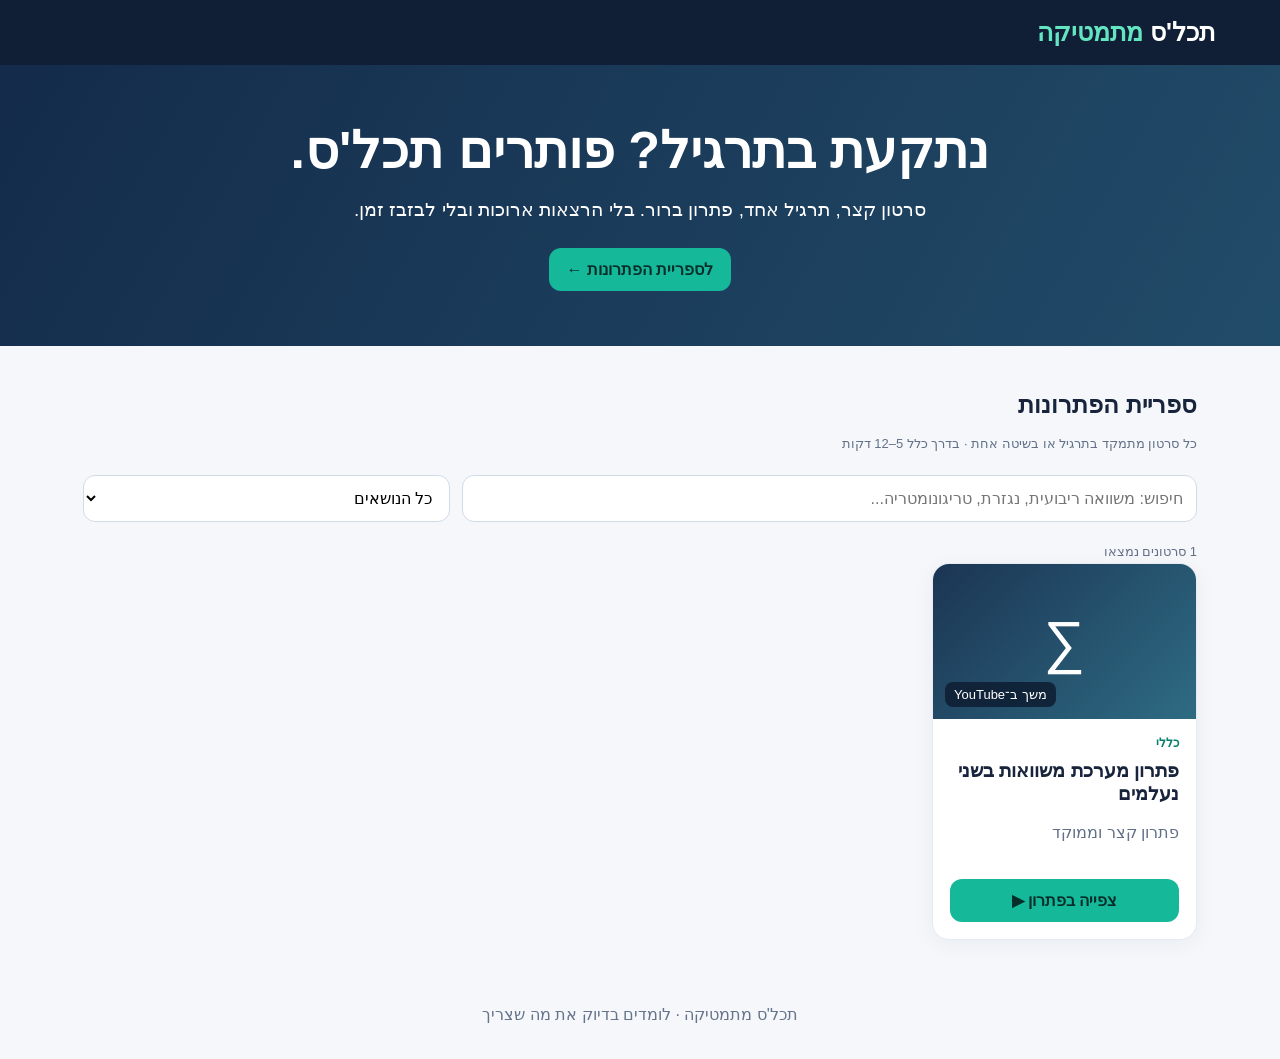
==== commit dd04f98f: "Update index.html" ====
--- a/index.html
+++ b/index.html
@@ -1,3 +1,3 @@
-<!doctype html><html lang="he" dir="rtl"><head><link rel="stylesheet" href="student.css"><meta charset="utf-8"><meta name="viewport" content="width=device-width,initial-scale=1"><title>תכל'ס מתמטיקה | פתרון קצר, הבנה גדולה</title><style>:root{font-family:Arial,'Helvetica Neue',sans-serif;color:#17243b;background:#f5f7fb}*{box-sizing:border-box}body{margin:0}header{background:#101e36;color:white;padding:18px max(5%,calc((100% - 1150px)/2));display:flex;justify-content:space-between;align-items:center;gap:12px;flex-wrap:wrap}.logo{font-size:25px;font-weight:900}.logo span{color:#64e5c1}button,input,select,textarea{font:inherit}button{cursor:pointer;border:0;border-radius:12px;padding:12px 18px;font-weight:bold}.primary{background:#16b89a;color:#062d29}.secondary{background:#eaf0fa;color:#17243b}.hero{background:linear-gradient(120deg,#142b4b,#214c69);color:white;padding:55px 6%;text-align:center}.hero h1{font-size:clamp(30px,5vw,52px);margin:0 0 14px}.hero p{font-size:19px;line-height:1.7;margin:0 auto 22px;max-width:700px}.container{max-width:1150px;margin:auto;padding:30px 18px}.toolbar{display:grid;grid-template-columns:2fr 1fr;gap:12px;margin:20px 0}input,select,textarea{border:1px solid #d1dbe8;border-radius:12px;padding:13px;width:100%;background:white}h2{margin:15px 0}.cards{display:grid;grid-template-columns:repeat(auto-fill,minmax(260px,1fr));gap:18px}.card{background:white;border-radius:17px;overflow:hidden;box-shadow:0 5px 22px #12223a0d;border:1px solid #e6ebf2}.thumb{height:155px;background:linear-gradient(135deg,#1b3554,#2e6b83);display:flex;align-items:center;justify-content:center;color:white;font-size:58px;position:relative}.thumb img{width:100%;height:100%;object-fit:cover;display:block}.thumb-fallback{font-size:58px}.duration{position:absolute;bottom:12px;left:12px;background:#0d1d31d9;padding:5px 9px;border-radius:8px;font-size:13px}.content{padding:17px}.tag{font-size:12px;color:#087f6c;font-weight:bold}.content h3{margin:9px 0;font-size:19px}.content p{color:#617086;line-height:1.5;min-height:42px}.content button{width:100%}.empty{background:white;padding:35px;border-radius:16px;text-align:center;color:#53637a}.notice{padding:15px 18px;border-radius:12px;background:#e9f5f2;color:#155749;line-height:1.7;margin:15px 0}.admin{background:white;border:1px solid #e4e9f2;border-radius:18px;padding:22px;margin-top:35px}.admin details summary{font-weight:800;cursor:pointer;font-size:20px}.formgrid{display:grid;grid-template-columns:1fr 1fr;gap:12px;margin-top:20px}.full{grid-column:1/-1}.actions{display:flex;gap:10px;flex-wrap:wrap;margin-top:12px}.small{font-size:13px;color:#627188;line-height:1.6}.manage{margin-top:15px}.manageitem{display:flex;align-items:center;justify-content:space-between;gap:10px;border-top:1px solid #e4e9f2;padding:12px 0}.manageitem button{padding:7px 12px}dialog{border:0;border-radius:18px;max-width:820px;width:94%;padding:22px;box-shadow:0 20px 80px #0006}dialog::backdrop{background:#0b1528bf}.player{width:100%;aspect-ratio:16/9;border:0;background:#17243b;border-radius:12px}footer{text-align:center;padding:35px;color:#66748a}@media(max-width:600px){.toolbar,.formgrid{grid-template-columns:1fr}.hero{padding:38px 18px}.container{padding:20px 13px}}</style></head><body><header><div class="logo">תכל'ס <span>מתמטיקה</span></div><button class="primary" onclick="document.getElementById('admin').open=true;document.getElementById('admin').scrollIntoView({behavior:'smooth'})">ניהול סרטונים</button></header><section class="hero"><h1>נתקעת בתרגיל? פותרים תכל'ס.</h1><p>סרטון קצר, תרגיל אחד, פתרון ברור. בלי הרצאות ארוכות ובלי לבזבז זמן.</p><button class="primary" onclick="document.getElementById('library').scrollIntoView({behavior:'smooth'})">לספריית הפתרונות ←</button></section><main class="container"><section id="library"><h2>ספריית הפתרונות</h2><p class="small">כל סרטון מתמקד בתרגיל או בשיטה אחת · בדרך כלל 5–12 דקות</p><div class="toolbar"><input id="search" type="search" placeholder="חיפוש: משוואה ריבועית, נגזרת, טריגונומטריה..." aria-label="חיפוש סרטונים"><select id="filter" aria-label="סינון לפי נושא"><option value="">כל הנושאים</option></select></div><div id="count" class="small"></div><div id="cards" class="cards"></div></section><section class="admin"><details id="admin"><summary>⚙ ניהול סרטונים — למנהל האתר</summary><div class="notice">הסרטונים הציבוריים מתעדכנים אוטומטית מערוץ YouTube באמצעות GitHub Actions. הכלים כאן מיועדים לעריכה מקומית ולייצוא ידני בלבד; הם אינם מעדכנים את האתר הציבורי או את YouTube.</div><div class="actions"><button class="secondary" id="youtube">פתיחת YouTube Studio להעלאת סרטון</button><button class="secondary" id="export">ייצוא ספרייה לפרסום (videos.json)</button><button class="secondary" id="importbtn">ייבוא ספרייה מקובץ</button><input id="importfile" type="file" accept=".json,application/json" hidden></div><form id="form" class="formgrid"><label>כותרת הסרטון<input name="title" required maxlength="110" placeholder="למשל: פתרון משוואה ריבועית עם נוסחת השורשים"></label><label>נושא<select name="topic" id="topic" required><option>אלגברה</option><option>פונקציות</option><option>נגזרות</option><option>אינטגרלים</option><option>טריגונומטריה</option><option>גאומטריה</option><option>הסתברות וסטטיסטיקה</option><option>אחר</option></select></label><label>קישור לסרטון ב־YouTube<input name="url" required placeholder="https://youtu.be/..."></label><label>משך הסרטון בדקות<input name="duration" type="number" min="1" max="60" step="1" required value="8"></label><label class="full">תיאור קצר<textarea name="description" rows="2" maxlength="250" placeholder="מה פותרים בסרטון?"></textarea></label><div class="full"><button class="primary" type="submit">שמירת הסרטון בספרייה</button></div></form><div id="manage" class="manage"></div></details></section></main><dialog id="viewer"><div class="actions" style="justify-content:space-between;align-items:center"><h2 id="viewtitle"></h2><button class="secondary" id="close">סגירה ✕</button></div><iframe class="player" id="frame" title="נגן סרטון" allow="accelerometer; autoplay; clipboard-write; encrypted-media; gyroscope; picture-in-picture; web-share" referrerpolicy="strict-origin-when-cross-origin" allowfullscreen></iframe><p id="viewdesc"></p><a id="ytlink" target="_blank" rel="noopener noreferrer">פתיחה ב־YouTube אם הנגן אינו עובד</a></dialog><footer>תכל'ס מתמטיקה · לומדים בדיוק את מה שצריך</footer><script>
+<!doctype html><html lang="he" dir="rtl"><head><link rel="stylesheet" href="student.css"><meta charset="utf-8"><meta name="viewport" content="width=device-width,initial-scale=1"><title>מט טיק טק | פתרון קצר, הבנה גדולה</title><style>:root{font-family:Arial,'Helvetica Neue',sans-serif;color:#17243b;background:#f5f7fb}*{box-sizing:border-box}body{margin:0}header{background:#101e36;color:white;padding:18px max(5%,calc((100% - 1150px)/2));display:flex;justify-content:space-between;align-items:center;gap:12px;flex-wrap:wrap}.logo{font-size:25px;font-weight:900}.logo span{color:#64e5c1}button,input,select,textarea{font:inherit}button{cursor:pointer;border:0;border-radius:12px;padding:12px 18px;font-weight:bold}.primary{background:#16b89a;color:#062d29}.secondary{background:#eaf0fa;color:#17243b}.hero{background:linear-gradient(120deg,#142b4b,#214c69);color:white;padding:55px 6%;text-align:center}.hero h1{font-size:clamp(30px,5vw,52px);margin:0 0 14px}.hero p{font-size:19px;line-height:1.7;margin:0 auto 22px;max-width:700px}.container{max-width:1150px;margin:auto;padding:30px 18px}.toolbar{display:grid;grid-template-columns:2fr 1fr;gap:12px;margin:20px 0}input,select,textarea{border:1px solid #d1dbe8;border-radius:12px;padding:13px;width:100%;background:white}h2{margin:15px 0}.cards{display:grid;grid-template-columns:repeat(auto-fill,minmax(260px,1fr));gap:18px}.card{background:white;border-radius:17px;overflow:hidden;box-shadow:0 5px 22px #12223a0d;border:1px solid #e6ebf2}.thumb{height:155px;background:linear-gradient(135deg,#1b3554,#2e6b83);display:flex;align-items:center;justify-content:center;color:white;font-size:58px;position:relative}.thumb img{width:100%;height:100%;object-fit:cover;display:block}.thumb-fallback{font-size:58px}.duration{position:absolute;bottom:12px;left:12px;background:#0d1d31d9;padding:5px 9px;border-radius:8px;font-size:13px}.content{padding:17px}.tag{font-size:12px;color:#087f6c;font-weight:bold}.content h3{margin:9px 0;font-size:19px}.content p{color:#617086;line-height:1.5;min-height:42px}.content button{width:100%}.empty{background:white;padding:35px;border-radius:16px;text-align:center;color:#53637a}.notice{padding:15px 18px;border-radius:12px;background:#e9f5f2;color:#155749;line-height:1.7;margin:15px 0}.admin{background:white;border:1px solid #e4e9f2;border-radius:18px;padding:22px;margin-top:35px}.admin details summary{font-weight:800;cursor:pointer;font-size:20px}.formgrid{display:grid;grid-template-columns:1fr 1fr;gap:12px;margin-top:20px}.full{grid-column:1/-1}.actions{display:flex;gap:10px;flex-wrap:wrap;margin-top:12px}.small{font-size:13px;color:#627188;line-height:1.6}.manage{margin-top:15px}.manageitem{display:flex;align-items:center;justify-content:space-between;gap:10px;border-top:1px solid #e4e9f2;padding:12px 0}.manageitem button{padding:7px 12px}dialog{border:0;border-radius:18px;max-width:820px;width:94%;padding:22px;box-shadow:0 20px 80px #0006}dialog::backdrop{background:#0b1528bf}.player{width:100%;aspect-ratio:16/9;border:0;background:#17243b;border-radius:12px}footer{text-align:center;padding:35px;color:#66748a}@media(max-width:600px){.toolbar,.formgrid{grid-template-columns:1fr}.hero{padding:38px 18px}.container{padding:20px 13px}}</style></head><body><header><div class="logo">תכל'ס <span>מתמטיקה</span></div><button class="primary" onclick="document.getElementById('admin').open=true;document.getElementById('admin').scrollIntoView({behavior:'smooth'})">ניהול סרטונים</button></header><section class="hero"><h1>נתקעת בתרגיל? פותרים תכל'ס.</h1><p>סרטון קצר, תרגיל אחד, פתרון ברור. בלי הרצאות ארוכות ובלי לבזבז זמן.</p><button class="primary" onclick="document.getElementById('library').scrollIntoView({behavior:'smooth'})">לספריית הפתרונות ←</button></section><main class="container"><section id="library"><h2>ספריית הפתרונות</h2><p class="small">כל סרטון מתמקד בתרגיל או בשיטה אחת · בדרך כלל 5–12 דקות</p><div class="toolbar"><input id="search" type="search" placeholder="חיפוש: משוואה ריבועית, נגזרת, טריגונומטריה..." aria-label="חיפוש סרטונים"><select id="filter" aria-label="סינון לפי נושא"><option value="">כל הנושאים</option></select></div><div id="count" class="small"></div><div id="cards" class="cards"></div></section><section class="admin"><details id="admin"><summary>⚙ ניהול סרטונים — למנהל האתר</summary><div class="notice">הסרטונים הציבוריים מתעדכנים אוטומטית מערוץ YouTube באמצעות GitHub Actions. הכלים כאן מיועדים לעריכה מקומית ולייצוא ידני בלבד; הם אינם מעדכנים את האתר הציבורי או את YouTube.</div><div class="actions"><button class="secondary" id="youtube">פתיחת YouTube Studio להעלאת סרטון</button><button class="secondary" id="export">ייצוא ספרייה לפרסום (videos.json)</button><button class="secondary" id="importbtn">ייבוא ספרייה מקובץ</button><input id="importfile" type="file" accept=".json,application/json" hidden></div><form id="form" class="formgrid"><label>כותרת הסרטון<input name="title" required maxlength="110" placeholder="למשל: פתרון משוואה ריבועית עם נוסחת השורשים"></label><label>נושא<select name="topic" id="topic" required><option>אלגברה</option><option>פונקציות</option><option>נגזרות</option><option>אינטגרלים</option><option>טריגונומטריה</option><option>גאומטריה</option><option>הסתברות וסטטיסטיקה</option><option>אחר</option></select></label><label>קישור לסרטון ב־YouTube<input name="url" required placeholder="https://youtu.be/..."></label><label>משך הסרטון בדקות<input name="duration" type="number" min="1" max="60" step="1" required value="8"></label><label class="full">תיאור קצר<textarea name="description" rows="2" maxlength="250" placeholder="מה פותרים בסרטון?"></textarea></label><div class="full"><button class="primary" type="submit">שמירת הסרטון בספרייה</button></div></form><div id="manage" class="manage"></div></details></section></main><dialog id="viewer"><div class="actions" style="justify-content:space-between;align-items:center"><h2 id="viewtitle"></h2><button class="secondary" id="close">סגירה ✕</button></div><iframe class="player" id="frame" title="נגן סרטון" allow="accelerometer; autoplay; clipboard-write; encrypted-media; gyroscope; picture-in-picture; web-share" referrerpolicy="strict-origin-when-cross-origin" allowfullscreen></iframe><p id="viewdesc"></p><a id="ytlink" target="_blank" rel="noopener noreferrer">פתיחה ב־YouTube אם הנגן אינו עובד</a></dialog><footer>תכל'ס מתמטיקה · לומדים בדיוק את מה שצריך</footer><script>
 const $=s=>document.querySelector(s),topics=['אלגברה','פונקציות','נגזרות','אינטגרלים','טריגונומטריה','גאומטריה','הסתברות וסטטיסטיקה','אחר'];let videos=[];const KEY='tachles-math-v2';function clean(v){if(!v||typeof v!=='object')return null;let id=videoId(String(v.url||''))||(/^[\w-]{11}$/.test(String(v.id||''))?String(v.id):null);if(!id||!String(v.title||'').trim())return null;return {id:id,title:String(v.title).slice(0,110),topic:String(v.topic||'אחר').slice(0,60),description:String(v.description||'').slice(0,250),duration:Math.max(0,Math.min(60,Number(v.duration)||0)),url:'https://www.youtube.com/watch?v='+id,videoId:id}}function videoId(url){try{let u=new URL(url);let h=u.hostname.toLowerCase();let id;if(h==='youtu.be'||h==='www.youtu.be')id=u.pathname.slice(1).split('/')[0];else if(['youtube.com','www.youtube.com','m.youtube.com','youtube-nocookie.com','www.youtube-nocookie.com'].includes(h)){id=u.searchParams.get('v')||u.pathname.match(/^\/(?:shorts|embed|live)\/([^/]+)/)?.[1]}return /^[\w-]{11}$/.test(id||'')?id:null}catch{return null}}function save(){localStorage.setItem(KEY,JSON.stringify(videos))}function el(t,c,txt){let n=document.createElement(t);if(c)n.className=c;if(txt!==undefined)n.textContent=txt;return n}function render(){let q=$('#search').value.trim().toLowerCase(),f=$('#filter').value;let ts=[...new Set([...topics,...videos.map(v=>v.topic)])];$('#filter').replaceChildren(new Option('כל הנושאים',''),...ts.map(t=>new Option(t,t)));$('#filter').value=ts.includes(f)?f:'';f=$('#filter').value;let shown=videos.filter(v=>(!f||v.topic===f)&&[v.title,v.topic,v.description].join(' ').toLowerCase().includes(q));$('#count').textContent=shown.length+' סרטונים נמצאו';$('#cards').replaceChildren();if(!shown.length)$('#cards').append(el('div','empty',videos.length?'לא נמצאו סרטונים שמתאימים לחיפוש.':'עדיין אין סרטונים בספרייה. סרטונים ציבוריים חדשים מערוץ FastMATH יופיעו כאן לאחר הסנכרון.'));for(let v of shown){let c=el('article','card'),th=el('div','thumb'),img=el('img'),dur=el('span','duration',(v.duration?v.duration+' דקות':'משך ב־YouTube')),body=el('div','content');img.src='https://i.ytimg.com/vi/'+encodeURIComponent(v.videoId)+'/hqdefault.jpg';img.alt='תמונה ממוזערת: '+v.title;img.loading='lazy';img.onerror=()=>{img.remove();if(!th.querySelector('.thumb-fallback'))th.prepend(el('span','thumb-fallback','∑'))};th.append(img,dur);let tag=el('div','tag',v.topic),h=el('h3','',v.title),p=el('p','',v.description||'פתרון קצר וממוקד');let b=el('button','primary','צפייה בפתרון ▶');b.onclick=()=>play(v);body.append(tag,h,p,b);c.append(th,body);$('#cards').append(c)}let m=$('#manage');m.replaceChildren(el('h3','',`סרטונים שמורים (${videos.length})`));for(let v of videos){let r=el('div','manageitem'),label=el('span','',v.title+' · '+v.topic),b=el('button','secondary','מחיקה');b.onclick=()=>{if(confirm('להסיר את הסרטון מהתצוגה המקומית? פעולה זו אינה מוחקת סרטונים מ־YouTube או מ־GitHub.')){videos=videos.filter(x=>x.id!==v.id);save();render()}};r.append(label,b);m.append(r)}}function play(v){$('#viewtitle').textContent=v.title;$('#viewdesc').textContent=v.description;$('#ytlink').href=v.url;$('#frame').src='https://www.youtube-nocookie.com/embed/'+v.videoId+'?rel=0';$('#viewer').showModal()}$('#close').onclick=()=>$('#viewer').close();$('#viewer').addEventListener('close',()=>$('#frame').src='about:blank');$('#search').oninput=render;$('#filter').onchange=render;$('#youtube').onclick=()=>window.open('https://studio.youtube.com/','_blank','noopener');$('#form').onsubmit=e=>{e.preventDefault();let d=Object.fromEntries(new FormData(e.target));let v=clean(d);if(!v){alert('יש להזין קישור תקין לסרטון YouTube.');return}if(videos.some(x=>x.videoId===v.videoId)){alert('הסרטון כבר נמצא בספרייה.');return}videos.unshift(v);save();render();e.target.reset();alert('הסרטון נשמר בדפדפן. לפרסום ציבורי יש לייצא ולהעלות את videos.json.')} ;$('#export').onclick=()=>{let blob=new Blob([JSON.stringify(videos,null,2)],{type:'application/json'}),url=URL.createObjectURL(blob),a=document.createElement('a');a.href=url;a.download='videos.json';a.click();setTimeout(()=>URL.revokeObjectURL(url),1000)};$('#importbtn').onclick=()=>$('#importfile').click();$('#importfile').onchange=async e=>{let file=e.target.files[0];if(!file)return;try{let data=JSON.parse(await file.text());if(!Array.isArray(data))throw Error();videos=data.map(clean).filter(Boolean);save();render();alert('הספרייה יובאה בהצלחה')}catch{alert('הקובץ אינו תקין')}e.target.value=''};async function init(){let loaded=false;try{let r=await fetch('./videos.json',{cache:'no-store'});if(r.ok){let a=await r.json();if(Array.isArray(a)){videos=a.map(clean).filter(Boolean);loaded=true}}}catch{}if(!loaded){try{let local=JSON.parse(localStorage.getItem(KEY)||'[]');if(Array.isArray(local))videos=local.map(clean).filter(Boolean)}catch{}}render()}init();
 </script></body></html>
--- a/student.css
+++ b/student.css
@@ -1,4 +1,5 @@
-/* Hide admin controls on the student website */
-#admin, .admin-panel, .admin-section {
+/* Student website only */
+section.admin,
+header > button.primary {
   display: none !important;
 }
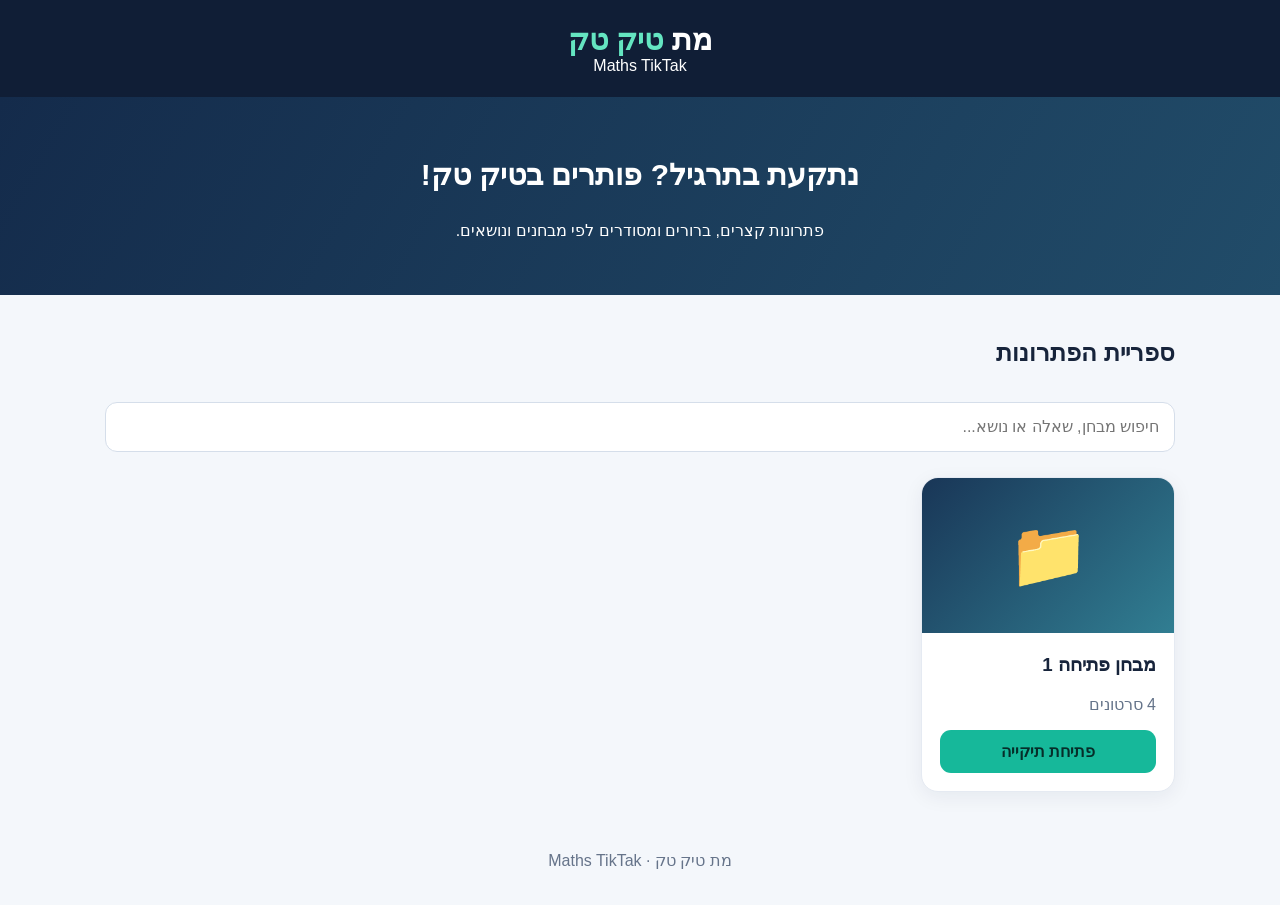
==== commit 1fc0f0cf: "Update index.html" ====
--- a/index.html
+++ b/index.html
@@ -1,3 +1,130 @@
-<!doctype html><html lang="he" dir="rtl"><head><link rel="stylesheet" href="student.css"><meta charset="utf-8"><meta name="viewport" content="width=device-width,initial-scale=1"><title>מט טיק טק | פתרון קצר, הבנה גדולה</title><style>:root{font-family:Arial,'Helvetica Neue',sans-serif;color:#17243b;background:#f5f7fb}*{box-sizing:border-box}body{margin:0}header{background:#101e36;color:white;padding:18px max(5%,calc((100% - 1150px)/2));display:flex;justify-content:space-between;align-items:center;gap:12px;flex-wrap:wrap}.logo{font-size:25px;font-weight:900}.logo span{color:#64e5c1}button,input,select,textarea{font:inherit}button{cursor:pointer;border:0;border-radius:12px;padding:12px 18px;font-weight:bold}.primary{background:#16b89a;color:#062d29}.secondary{background:#eaf0fa;color:#17243b}.hero{background:linear-gradient(120deg,#142b4b,#214c69);color:white;padding:55px 6%;text-align:center}.hero h1{font-size:clamp(30px,5vw,52px);margin:0 0 14px}.hero p{font-size:19px;line-height:1.7;margin:0 auto 22px;max-width:700px}.container{max-width:1150px;margin:auto;padding:30px 18px}.toolbar{display:grid;grid-template-columns:2fr 1fr;gap:12px;margin:20px 0}input,select,textarea{border:1px solid #d1dbe8;border-radius:12px;padding:13px;width:100%;background:white}h2{margin:15px 0}.cards{display:grid;grid-template-columns:repeat(auto-fill,minmax(260px,1fr));gap:18px}.card{background:white;border-radius:17px;overflow:hidden;box-shadow:0 5px 22px #12223a0d;border:1px solid #e6ebf2}.thumb{height:155px;background:linear-gradient(135deg,#1b3554,#2e6b83);display:flex;align-items:center;justify-content:center;color:white;font-size:58px;position:relative}.thumb img{width:100%;height:100%;object-fit:cover;display:block}.thumb-fallback{font-size:58px}.duration{position:absolute;bottom:12px;left:12px;background:#0d1d31d9;padding:5px 9px;border-radius:8px;font-size:13px}.content{padding:17px}.tag{font-size:12px;color:#087f6c;font-weight:bold}.content h3{margin:9px 0;font-size:19px}.content p{color:#617086;line-height:1.5;min-height:42px}.content button{width:100%}.empty{background:white;padding:35px;border-radius:16px;text-align:center;color:#53637a}.notice{padding:15px 18px;border-radius:12px;background:#e9f5f2;color:#155749;line-height:1.7;margin:15px 0}.admin{background:white;border:1px solid #e4e9f2;border-radius:18px;padding:22px;margin-top:35px}.admin details summary{font-weight:800;cursor:pointer;font-size:20px}.formgrid{display:grid;grid-template-columns:1fr 1fr;gap:12px;margin-top:20px}.full{grid-column:1/-1}.actions{display:flex;gap:10px;flex-wrap:wrap;margin-top:12px}.small{font-size:13px;color:#627188;line-height:1.6}.manage{margin-top:15px}.manageitem{display:flex;align-items:center;justify-content:space-between;gap:10px;border-top:1px solid #e4e9f2;padding:12px 0}.manageitem button{padding:7px 12px}dialog{border:0;border-radius:18px;max-width:820px;width:94%;padding:22px;box-shadow:0 20px 80px #0006}dialog::backdrop{background:#0b1528bf}.player{width:100%;aspect-ratio:16/9;border:0;background:#17243b;border-radius:12px}footer{text-align:center;padding:35px;color:#66748a}@media(max-width:600px){.toolbar,.formgrid{grid-template-columns:1fr}.hero{padding:38px 18px}.container{padding:20px 13px}}</style></head><body><header><div class="logo">תכל'ס <span>מתמטיקה</span></div><button class="primary" onclick="document.getElementById('admin').open=true;document.getElementById('admin').scrollIntoView({behavior:'smooth'})">ניהול סרטונים</button></header><section class="hero"><h1>נתקעת בתרגיל? פותרים תכל'ס.</h1><p>סרטון קצר, תרגיל אחד, פתרון ברור. בלי הרצאות ארוכות ובלי לבזבז זמן.</p><button class="primary" onclick="document.getElementById('library').scrollIntoView({behavior:'smooth'})">לספריית הפתרונות ←</button></section><main class="container"><section id="library"><h2>ספריית הפתרונות</h2><p class="small">כל סרטון מתמקד בתרגיל או בשיטה אחת · בדרך כלל 5–12 דקות</p><div class="toolbar"><input id="search" type="search" placeholder="חיפוש: משוואה ריבועית, נגזרת, טריגונומטריה..." aria-label="חיפוש סרטונים"><select id="filter" aria-label="סינון לפי נושא"><option value="">כל הנושאים</option></select></div><div id="count" class="small"></div><div id="cards" class="cards"></div></section><section class="admin"><details id="admin"><summary>⚙ ניהול סרטונים — למנהל האתר</summary><div class="notice">הסרטונים הציבוריים מתעדכנים אוטומטית מערוץ YouTube באמצעות GitHub Actions. הכלים כאן מיועדים לעריכה מקומית ולייצוא ידני בלבד; הם אינם מעדכנים את האתר הציבורי או את YouTube.</div><div class="actions"><button class="secondary" id="youtube">פתיחת YouTube Studio להעלאת סרטון</button><button class="secondary" id="export">ייצוא ספרייה לפרסום (videos.json)</button><button class="secondary" id="importbtn">ייבוא ספרייה מקובץ</button><input id="importfile" type="file" accept=".json,application/json" hidden></div><form id="form" class="formgrid"><label>כותרת הסרטון<input name="title" required maxlength="110" placeholder="למשל: פתרון משוואה ריבועית עם נוסחת השורשים"></label><label>נושא<select name="topic" id="topic" required><option>אלגברה</option><option>פונקציות</option><option>נגזרות</option><option>אינטגרלים</option><option>טריגונומטריה</option><option>גאומטריה</option><option>הסתברות וסטטיסטיקה</option><option>אחר</option></select></label><label>קישור לסרטון ב־YouTube<input name="url" required placeholder="https://youtu.be/..."></label><label>משך הסרטון בדקות<input name="duration" type="number" min="1" max="60" step="1" required value="8"></label><label class="full">תיאור קצר<textarea name="description" rows="2" maxlength="250" placeholder="מה פותרים בסרטון?"></textarea></label><div class="full"><button class="primary" type="submit">שמירת הסרטון בספרייה</button></div></form><div id="manage" class="manage"></div></details></section></main><dialog id="viewer"><div class="actions" style="justify-content:space-between;align-items:center"><h2 id="viewtitle"></h2><button class="secondary" id="close">סגירה ✕</button></div><iframe class="player" id="frame" title="נגן סרטון" allow="accelerometer; autoplay; clipboard-write; encrypted-media; gyroscope; picture-in-picture; web-share" referrerpolicy="strict-origin-when-cross-origin" allowfullscreen></iframe><p id="viewdesc"></p><a id="ytlink" target="_blank" rel="noopener noreferrer">פתיחה ב־YouTube אם הנגן אינו עובד</a></dialog><footer>תכל'ס מתמטיקה · לומדים בדיוק את מה שצריך</footer><script>
-const $=s=>document.querySelector(s),topics=['אלגברה','פונקציות','נגזרות','אינטגרלים','טריגונומטריה','גאומטריה','הסתברות וסטטיסטיקה','אחר'];let videos=[];const KEY='tachles-math-v2';function clean(v){if(!v||typeof v!=='object')return null;let id=videoId(String(v.url||''))||(/^[\w-]{11}$/.test(String(v.id||''))?String(v.id):null);if(!id||!String(v.title||'').trim())return null;return {id:id,title:String(v.title).slice(0,110),topic:String(v.topic||'אחר').slice(0,60),description:String(v.description||'').slice(0,250),duration:Math.max(0,Math.min(60,Number(v.duration)||0)),url:'https://www.youtube.com/watch?v='+id,videoId:id}}function videoId(url){try{let u=new URL(url);let h=u.hostname.toLowerCase();let id;if(h==='youtu.be'||h==='www.youtu.be')id=u.pathname.slice(1).split('/')[0];else if(['youtube.com','www.youtube.com','m.youtube.com','youtube-nocookie.com','www.youtube-nocookie.com'].includes(h)){id=u.searchParams.get('v')||u.pathname.match(/^\/(?:shorts|embed|live)\/([^/]+)/)?.[1]}return /^[\w-]{11}$/.test(id||'')?id:null}catch{return null}}function save(){localStorage.setItem(KEY,JSON.stringify(videos))}function el(t,c,txt){let n=document.createElement(t);if(c)n.className=c;if(txt!==undefined)n.textContent=txt;return n}function render(){let q=$('#search').value.trim().toLowerCase(),f=$('#filter').value;let ts=[...new Set([...topics,...videos.map(v=>v.topic)])];$('#filter').replaceChildren(new Option('כל הנושאים',''),...ts.map(t=>new Option(t,t)));$('#filter').value=ts.includes(f)?f:'';f=$('#filter').value;let shown=videos.filter(v=>(!f||v.topic===f)&&[v.title,v.topic,v.description].join(' ').toLowerCase().includes(q));$('#count').textContent=shown.length+' סרטונים נמצאו';$('#cards').replaceChildren();if(!shown.length)$('#cards').append(el('div','empty',videos.length?'לא נמצאו סרטונים שמתאימים לחיפוש.':'עדיין אין סרטונים בספרייה. סרטונים ציבוריים חדשים מערוץ FastMATH יופיעו כאן לאחר הסנכרון.'));for(let v of shown){let c=el('article','card'),th=el('div','thumb'),img=el('img'),dur=el('span','duration',(v.duration?v.duration+' דקות':'משך ב־YouTube')),body=el('div','content');img.src='https://i.ytimg.com/vi/'+encodeURIComponent(v.videoId)+'/hqdefault.jpg';img.alt='תמונה ממוזערת: '+v.title;img.loading='lazy';img.onerror=()=>{img.remove();if(!th.querySelector('.thumb-fallback'))th.prepend(el('span','thumb-fallback','∑'))};th.append(img,dur);let tag=el('div','tag',v.topic),h=el('h3','',v.title),p=el('p','',v.description||'פתרון קצר וממוקד');let b=el('button','primary','צפייה בפתרון ▶');b.onclick=()=>play(v);body.append(tag,h,p,b);c.append(th,body);$('#cards').append(c)}let m=$('#manage');m.replaceChildren(el('h3','',`סרטונים שמורים (${videos.length})`));for(let v of videos){let r=el('div','manageitem'),label=el('span','',v.title+' · '+v.topic),b=el('button','secondary','מחיקה');b.onclick=()=>{if(confirm('להסיר את הסרטון מהתצוגה המקומית? פעולה זו אינה מוחקת סרטונים מ־YouTube או מ־GitHub.')){videos=videos.filter(x=>x.id!==v.id);save();render()}};r.append(label,b);m.append(r)}}function play(v){$('#viewtitle').textContent=v.title;$('#viewdesc').textContent=v.description;$('#ytlink').href=v.url;$('#frame').src='https://www.youtube-nocookie.com/embed/'+v.videoId+'?rel=0';$('#viewer').showModal()}$('#close').onclick=()=>$('#viewer').close();$('#viewer').addEventListener('close',()=>$('#frame').src='about:blank');$('#search').oninput=render;$('#filter').onchange=render;$('#youtube').onclick=()=>window.open('https://studio.youtube.com/','_blank','noopener');$('#form').onsubmit=e=>{e.preventDefault();let d=Object.fromEntries(new FormData(e.target));let v=clean(d);if(!v){alert('יש להזין קישור תקין לסרטון YouTube.');return}if(videos.some(x=>x.videoId===v.videoId)){alert('הסרטון כבר נמצא בספרייה.');return}videos.unshift(v);save();render();e.target.reset();alert('הסרטון נשמר בדפדפן. לפרסום ציבורי יש לייצא ולהעלות את videos.json.')} ;$('#export').onclick=()=>{let blob=new Blob([JSON.stringify(videos,null,2)],{type:'application/json'}),url=URL.createObjectURL(blob),a=document.createElement('a');a.href=url;a.download='videos.json';a.click();setTimeout(()=>URL.revokeObjectURL(url),1000)};$('#importbtn').onclick=()=>$('#importfile').click();$('#importfile').onchange=async e=>{let file=e.target.files[0];if(!file)return;try{let data=JSON.parse(await file.text());if(!Array.isArray(data))throw Error();videos=data.map(clean).filter(Boolean);save();render();alert('הספרייה יובאה בהצלחה')}catch{alert('הקובץ אינו תקין')}e.target.value=''};async function init(){let loaded=false;try{let r=await fetch('./videos.json',{cache:'no-store'});if(r.ok){let a=await r.json();if(Array.isArray(a)){videos=a.map(clean).filter(Boolean);loaded=true}}}catch{}if(!loaded){try{let local=JSON.parse(localStorage.getItem(KEY)||'[]');if(Array.isArray(local))videos=local.map(clean).filter(Boolean)}catch{}}render()}init();
-</script></body></html>
+
+<!DOCTYPE html>
+<html lang="he" dir="rtl">
+<head>
+<meta charset="UTF-8">
+<meta name="viewport" content="width=device-width,initial-scale=1">
+<title>מת טיק טק | Maths TikTak</title>
+<style>
+*{box-sizing:border-box}
+body{margin:0;background:#f4f7fb;color:#17243b;font-family:Arial,sans-serif}
+header{background:#101e36;color:white;padding:22px;text-align:center}
+.logo{font-size:30px;font-weight:900}
+.logo span{color:#64e5c1}
+.hero{background:linear-gradient(120deg,#142b4b,#214c69);color:white;text-align:center;padding:35px 15px}
+.hero h1{font-size:30px}
+.hero p{line-height:1.7}
+main{max-width:1100px;margin:auto;padding:24px 15px}
+.search{width:100%;padding:15px;border:1px solid #d5deea;border-radius:12px;font-size:16px;margin:15px 0 25px}
+.grid{display:grid;grid-template-columns:repeat(auto-fill,minmax(240px,1fr));gap:18px}
+.card{background:white;border:1px solid #e5eaf2;border-radius:17px;overflow:hidden;box-shadow:0 5px 20px #12223a10}
+.folder-icon{background:linear-gradient(135deg,#193657,#317e92);height:155px;display:grid;place-items:center;font-size:65px}
+.card img{width:100%;aspect-ratio:16/9;object-fit:cover}
+.content{padding:18px}
+.content h3{margin:0 0 12px;line-height:1.5}
+.content p{color:#65748a}
+button{background:#16b89a;color:#062d29;border:0;border-radius:11px;padding:12px 18px;font-weight:bold;font-size:16px;cursor:pointer}
+.card button{width:100%}
+.back{margin:10px 0 22px;background:#e1eaf5;color:#17243b}
+[hidden]{display:none!important}
+dialog{border:0;border-radius:18px;width:95%;max-width:850px;padding:18px}
+dialog::backdrop{background:#071527cc}
+iframe{width:100%;aspect-ratio:16/9;border:0;border-radius:12px}
+footer{text-align:center;padding:35px;color:#66748a}
+</style>
+</head>
+<body>
+<header>
+<div class="logo">מת <span>טיק טק</span></div>
+<div>Maths TikTak</div>
+</header>
+<section class="hero">
+<h1>נתקעת בתרגיל? פותרים בטיק טק!</h1>
+<p>פתרונות קצרים, ברורים ומסודרים לפי מבחנים ונושאים.</p>
+</section>
+<main>
+<h2>ספריית הפתרונות</h2>
+<input class="search" id="search" placeholder="חיפוש מבחן, שאלה או נושא...">
+<div id="folders" class="grid"></div>
+<section id="inside" hidden>
+<button class="back" onclick="back()">← חזרה לתיקיות</button>
+<h2 id="folderTitle"></h2>
+<div id="videos" class="grid"></div>
+</section>
+</main>
+<dialog id="player">
+<button class="back" onclick="closePlayer()">סגירה ✕</button>
+<h2 id="playerTitle"></h2>
+<iframe id="frame" allow="autoplay; encrypted-media; picture-in-picture" allowfullscreen></iframe>
+<p><a id="youtubeLink" target="_blank" rel="noopener">צפייה ביוטיוב</a></p>
+</dialog>
+<footer>מת טיק טק · Maths TikTak</footer>
+<script>
+let library=[];
+let current=null;
+const $=id=>document.getElementById(id);
+function safe(s){
+return String(s||'').replace(/[&<>"']/g,c=>({'&':'&amp;','<':'&lt;','>':'&gt;','"':'&quot;',"'":'&#39;'}[c]));
+}
+function getId(v){
+let id=String(v.id||'');
+if(/^[\w-]{11}$/.test(id))return id;
+try{
+let u=new URL(v.url);
+id=u.hostname.includes('youtu.be')?u.pathname.slice(1):u.searchParams.get('v');
+return /^[\w-]{11}$/.test(id)?id:'';
+}catch{return ''}
+}
+function groups(){
+return [...new Set(library.map(v=>v.topic||'כללי'))];
+}
+function render(){
+let q=$('search').value.trim().toLowerCase();
+$('folders').hidden=!!current;
+$('inside').hidden=!current;
+if(!current){
+$('folders').innerHTML='';
+groups().filter(g=>g.toLowerCase().includes(q)||library.some(v=>(v.topic||'כללי')===g&&v.title.toLowerCase().includes(q))).forEach(g=>{
+let n=library.filter(v=>(v.topic||'כללי')===g).length;
+let card=document.createElement('article');
+card.className='card';
+card.innerHTML='<div class="folder-icon">📁</div><div class="content"><h3>'+safe(g)+'</h3><p>'+n+' סרטונים</p><button>פתיחת תיקייה</button></div>';
+card.querySelector('button').onclick=()=>openFolder(g);
+$('folders').append(card);
+});
+}else{
+$('folderTitle').textContent=current;
+$('videos').innerHTML='';
+library.filter(v=>(v.topic||'כללי')===current&&v.title.toLowerCase().includes(q)).forEach(v=>{
+let id=getId(v);
+if(!id)return;
+let card=document.createElement('article');
+card.className='card';
+card.innerHTML='<img loading="lazy" alt="תמונת הסרטון" src="https://i.ytimg.com/vi/'+id+'/hqdefault.jpg"><div class="content"><h3>'+safe(v.title)+'</h3><p>'+safe(v.description||'פתרון קצר וממוקד')+'</p><button>▶ צפייה בפתרון</button></div>';
+card.querySelector('button').onclick=()=>play(v);
+$('videos').append(card);
+});
+}
+}
+function openFolder(name){current=name;$('search').value='';render()}
+function back(){current=null;$('search').value='';render()}
+function play(v){
+let id=getId(v);
+$('playerTitle').textContent=v.title;
+$('frame').src='https://www.youtube-nocookie.com/embed/'+id;
+$('youtubeLink').href='https://www.youtube.com/watch?v='+id;
+$('player').showModal();
+}
+function closePlayer(){
+$('frame').src='about:blank';
+$('player').close();
+}
+$('player').addEventListener('close',()=>{$('frame').src='about:blank'});
+$('search').addEventListener('input',render);
+fetch('./videos.json',{cache:'no-store'})
+.then(r=>{if(!r.ok)throw Error();return r.json()})
+.then(data=>{library=Array.isArray(data)?data:[];render()})
+.catch(()=>{$('folders').textContent='לא ניתן לטעון את הסרטונים. נסה לרענן את הדף.'});
+</script>
+</body>
+</html>
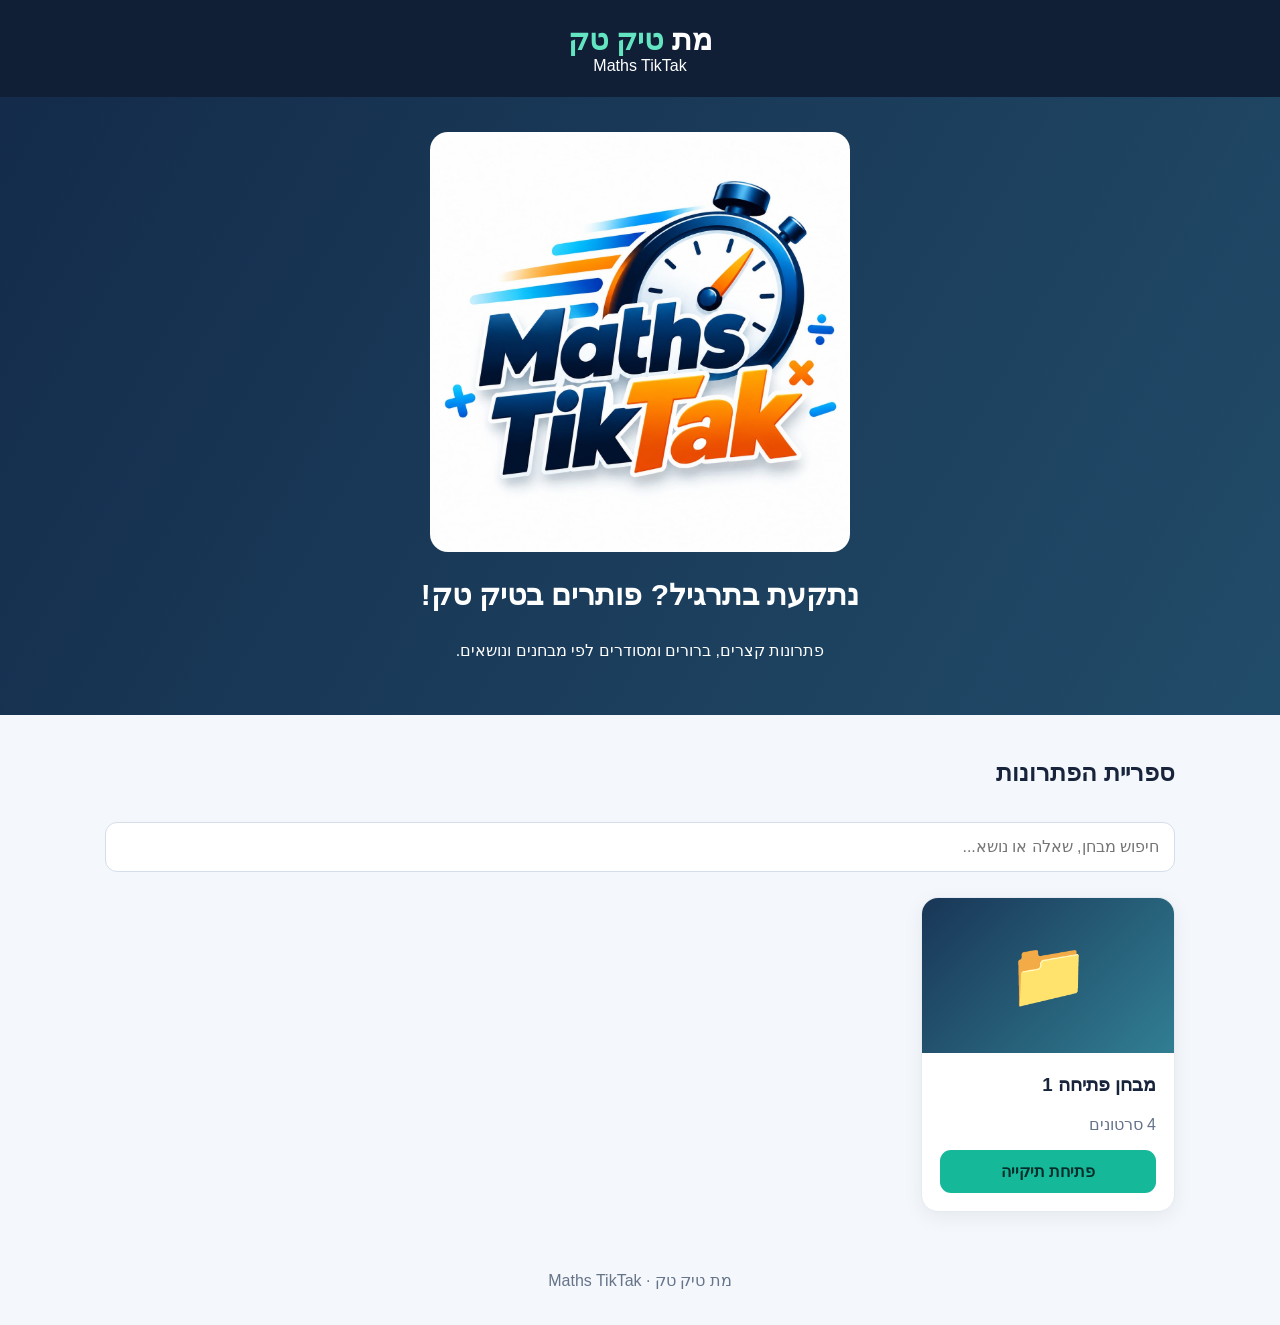
==== commit 3f38180d: "Update index.html" ====
--- a/index.html
+++ b/index.html
@@ -39,6 +39,7 @@
 <div>Maths TikTak</div>
 </header>
 <section class="hero">
+  <img src="IMG-20261028-WA0077.jpg" alt="Maths TikTak" style="display:block;width:85%;max-width:420px;height:auto;margin:0 auto 20px;border-radius:18px;">
 <h1>נתקעת בתרגיל? פותרים בטיק טק!</h1>
 <p>פתרונות קצרים, ברורים ומסודרים לפי מבחנים ונושאים.</p>
 </section>
